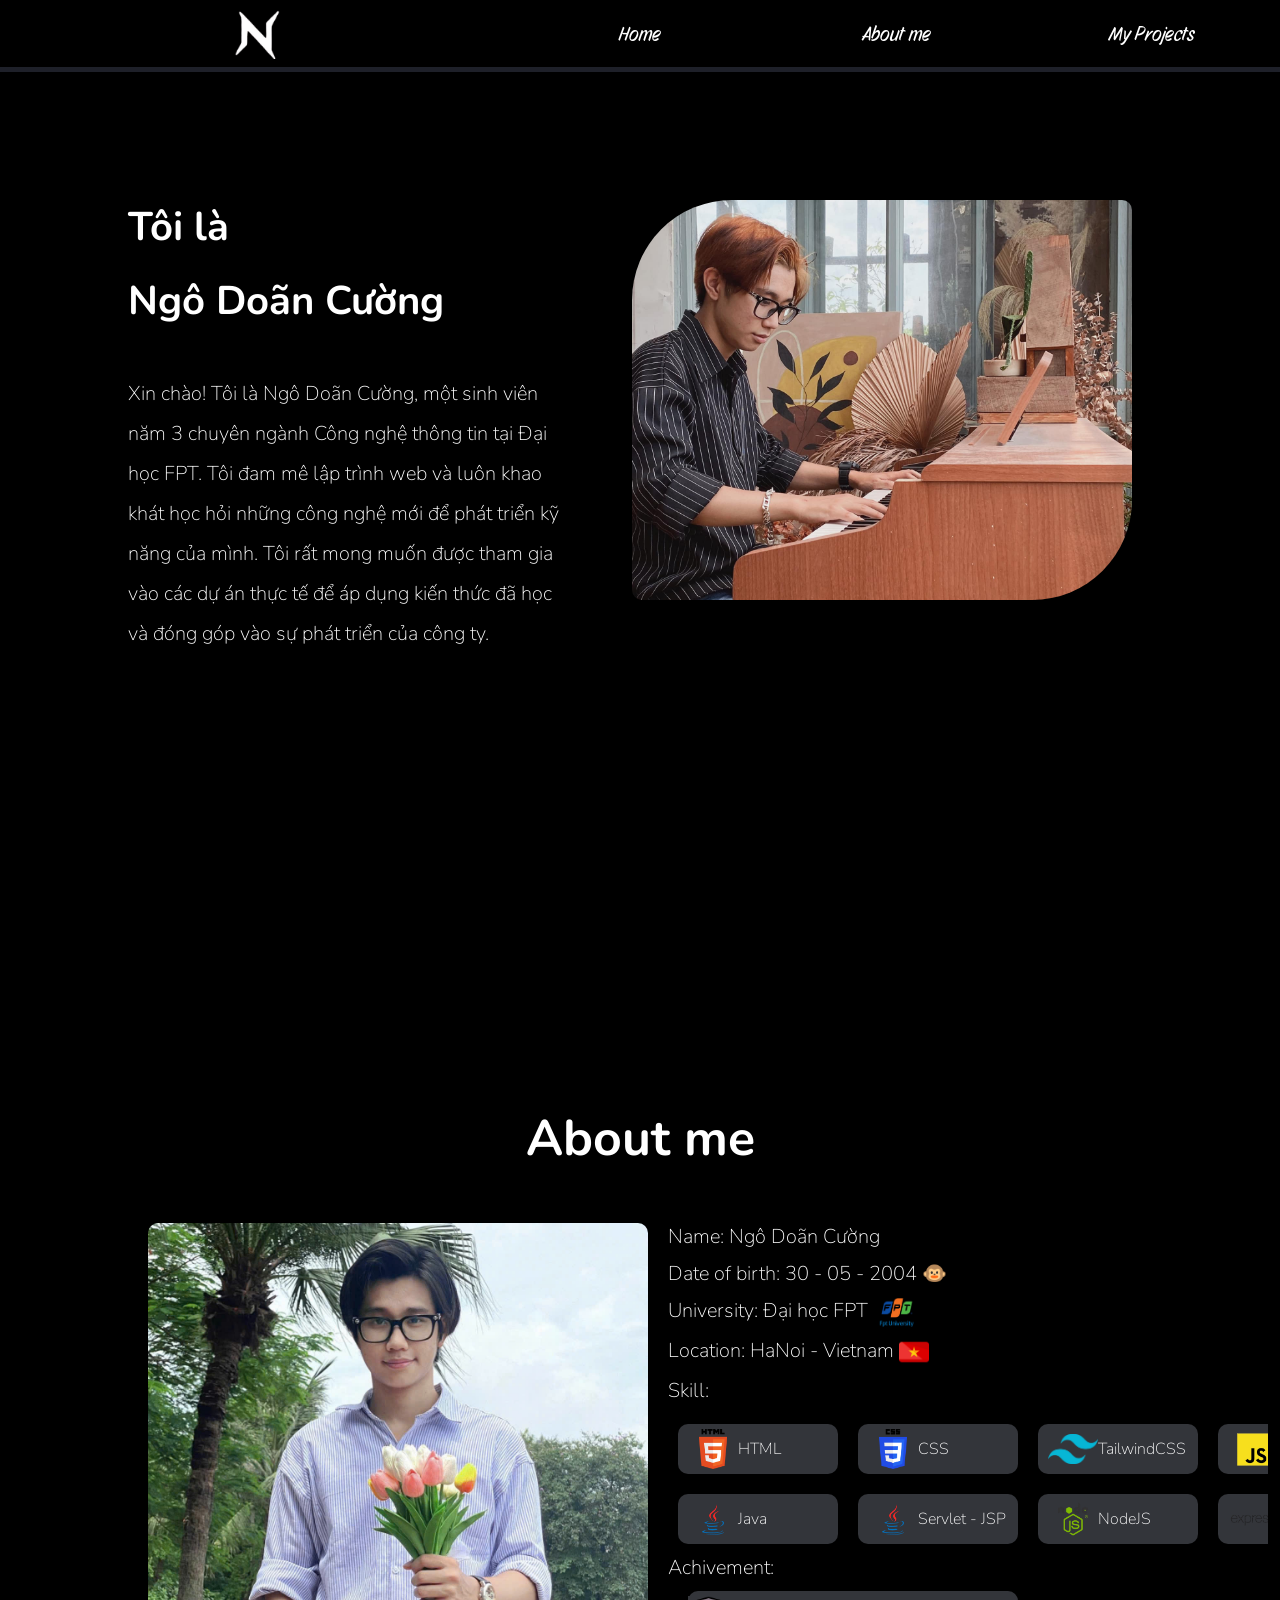
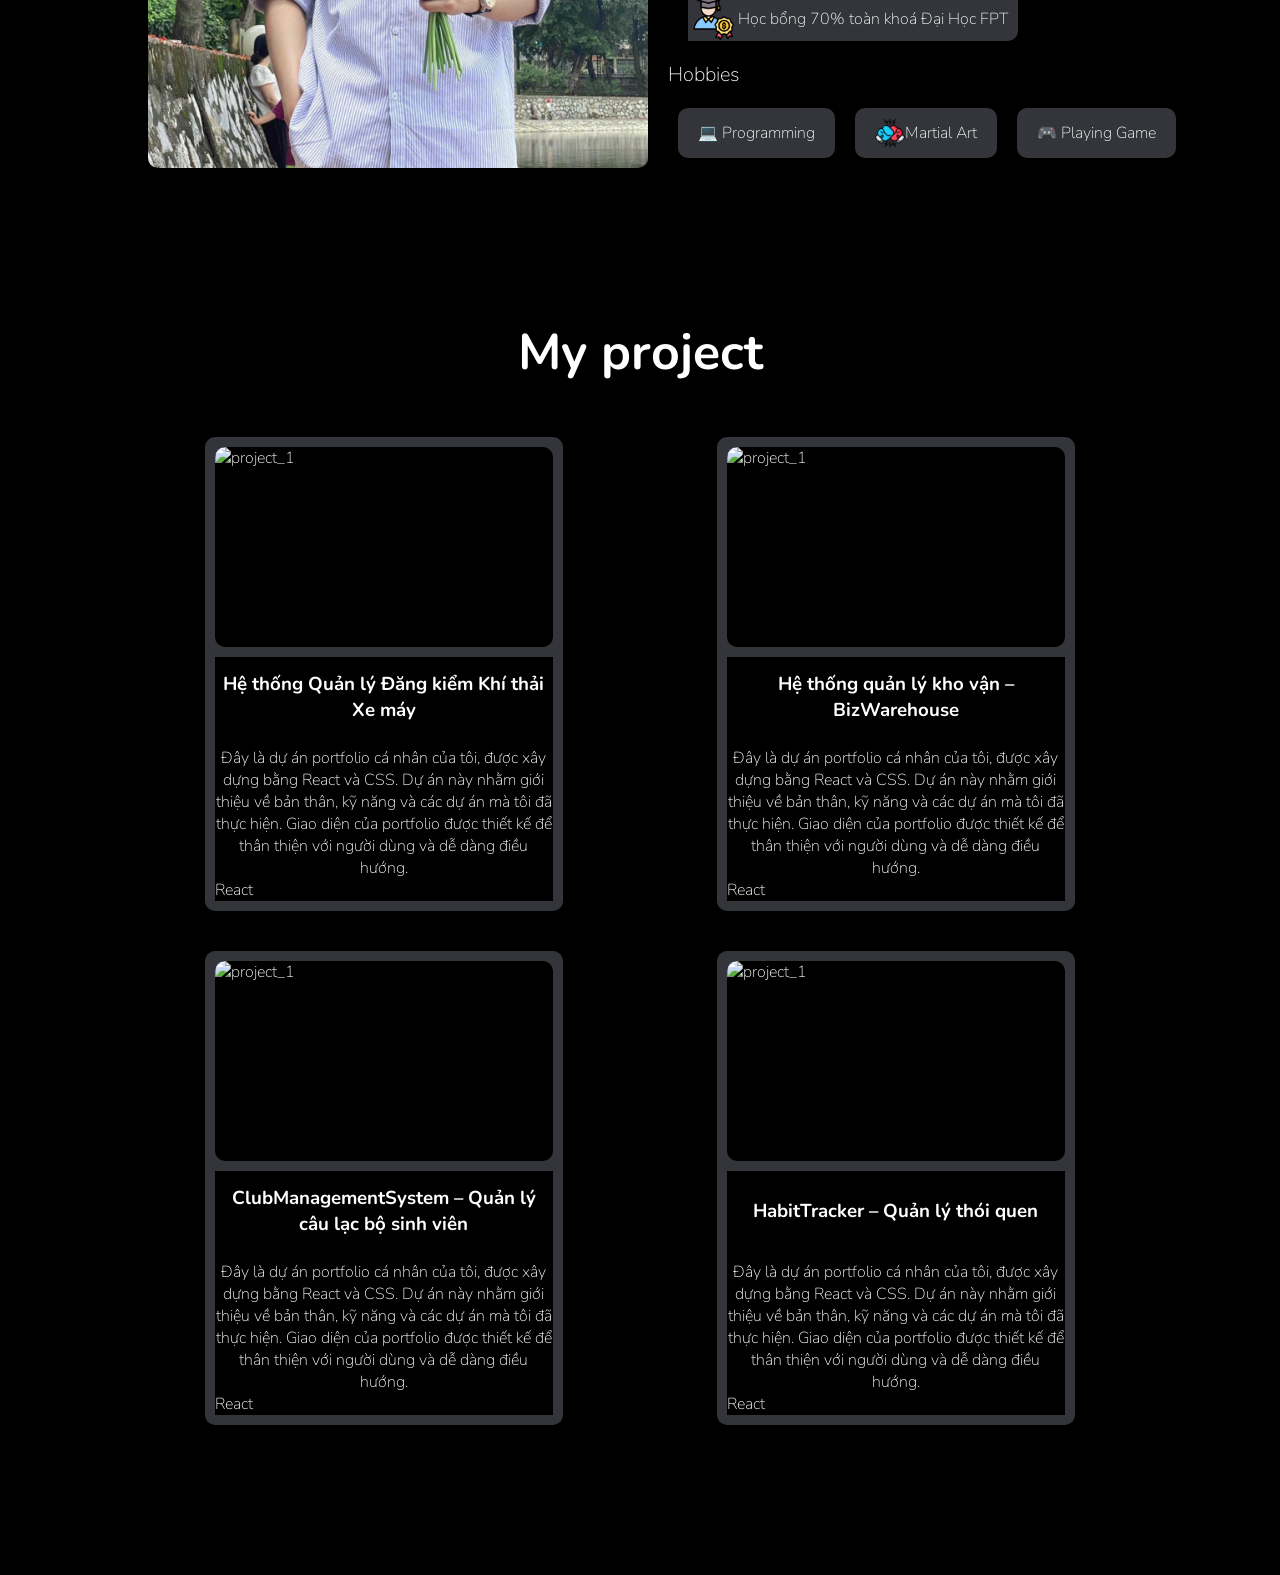
==== index.html @ 352d88c1 "first commit" ====
<!DOCTYPE html>
<html lang="en">
  <head>
    <meta charset="UTF-8" />
    <meta name="viewport" content="width=device-width, initial-scale=1.0" />
    <title>My Portfolio</title>
    <link rel="stylesheet" href="src/css/style.css" />

    <link rel="preconnect" href="https://fonts.googleapis.com" />
    <link rel="preconnect" href="https://fonts.gstatic.com" crossorigin />
    <link
      href="https://fonts.googleapis.com/css2?family=Nunito:ital,wght@0,200..1000;1,200..1000&family=Outfit:wght@100..900&family=Raleway:ital,wght@0,100..900;1,100..900&family=Story+Script&display=swap"
      rel="stylesheet"
    />
    <link
      href="https://fonts.googleapis.com/css2?family=Outfit:wght@100..900&family=Raleway:ital,wght@0,100..900;1,100..900&family=Story+Script&display=swap"
      rel="stylesheet"
    />
  </head>
  <body>
    <div class="header-container">
      <div class="header">
        <div class="logo">
          <img src="src/images/myLogo.png" alt="My Logo Image" class="logo" />
        </div>
        <nav class="navbar">
          <button class="header-navigate" onclick="scrollToSection('home')">
            Home
          </button>
          <button class="header-navigate" onclick="scrollToSection('about-me')">
            About me
          </button>
          <button
            class="header-navigate"
            onclick="scrollToSection('my-projects')"
          >
            My Projects
          </button>
        </nav>
      </div>
    </div>

    <div class="body">
      <section class="home" id="home">
        <div class="hero-section">
          <div class="big-hello">
            <h2 class="h2">Tôi là</h2>
            <h2 id="typing-text" class="typing h2"></h2>

            <p class="introduction">
              Xin chào! Tôi là Ngô Doãn Cường, một sinh viên năm 3 chuyên ngành
              Công nghệ thông tin tại Đại học FPT. Tôi đam mê lập trình web và
              luôn khao khát học hỏi những công nghệ mới để phát triển kỹ năng
              của mình. Tôi rất mong muốn được tham gia vào các dự án thực tế để
              áp dụng kiến thức đã học và đóng góp vào sự phát triển của công
              ty.
            </p>
          </div>
          <div class="hero-section__img">
            <img
              src="src/images/myImg_2.jpg"
              alt="My Image"
              class="school-img"
            />
          </div>
        </div>
      </section>
      <section class="about-me" id="about-me">
        <div class="section__title">About me</div>
        <div class="about-me__content">
          <div class="about-me__content__img">
            <img src="src/images/myImg.jpg" alt="My Image" class="my-img" />
          </div>
          <div class="about-me__content__info">
            <div class="about-me__content__info__element">
              Name:
              <span class="zoom-text">Ngô Doãn Cường</span>
            </div>
            <div class="about-me__content__info__element">
              Date of birth:
              <span class="zoom-text">30 - 05 - 2004 🐵</span>
            </div>
            <div class="about-me__content__info__element">
              University:
              <span class="zoom-text">Đại học FPT <img src="src/images/icons/fpt-university_icon.png" alt="Đại học FPT"></span>
            </div>
            <div class="about-me__content__info__element">
              Location:
              <span class="zoom-text">
                HaNoi - Vietnam
                <img
                  src="src/images/vietnam.png"
                  alt="vietnameseFlag"
                  class="flag"
                />
              </span>
            </div>
            <div class="about-me__content__info__element">Skill:</div>
            <div class="skills_container">
              <div class="skills-wrapper">
                <div class="skills-row">
                  <div class="skill">
                    <img src="./src/images/icons/html_icon.png" alt="html" />
                    HTML
                  </div>
                  <div class="skill">
                    <img src="./src/images/icons/css_icon.png" alt="css" /> CSS
                  </div>
                  <div class="skill">
                    <img src="./src/images/icons/tailwindcss_icon.png" alt="" />
                    TailwindCSS
                  </div>
                  <div class="skill">
                    <img
                      src="./src/images/icons/js_icon.png"
                      alt="js"
                    />JavaScript
                  </div>
                  <div class="skill">
                    <img
                      src="./src/images/icons/reactjs_icon.png"
                      alt="reactjs"
                    />ReactJS
                  </div>
                  <div class="skill">
                    <img
                      src="src/images/icons/ts_icon.png"
                      alt="ts"
                    />TypeScript
                  </div>

                  <div class="skill">
                    <img src="./src/images/icons/html_icon.png" alt="html" />
                    HTML
                  </div>
                  <div class="skill">
                    <img src="./src/images/icons/css_icon.png" alt="css" /> CSS
                  </div>
                  <div class="skill">
                    <img src="./src/images/icons/tailwindcss_icon.png" alt="" />
                    TailwindCSS
                  </div>
                  <div class="skill">
                    <img
                      src="./src/images/icons/js_icon.png"
                      alt="js"
                    />JavaScript
                  </div>
                  <div class="skill">
                    <img
                      src="./src/images/icons/reactjs_icon.png"
                      alt="reactjs"
                    />ReactJS
                  </div>
                  <div class="skill">
                    <img
                      src="src/images/icons/ts_icon.png"
                      alt="ts"
                    />TypeScript
                  </div>

                  <div class="skill">
                    <img src="./src/images/icons/html_icon.png" alt="html" />
                    HTML
                  </div>
                  <div class="skill">
                    <img src="./src/images/icons/css_icon.png" alt="css" /> CSS
                  </div>
                  <div class="skill">
                    <img src="./src/images/icons/tailwindcss_icon.png" alt="" />
                    TailwindCSS
                  </div>
                  <div class="skill">
                    <img
                      src="./src/images/icons/js_icon.png"
                      alt="js"
                    />JavaScript
                  </div>
                  <div class="skill">
                    <img
                      src="./src/images/icons/reactjs_icon.png"
                      alt="reactjs"
                    />ReactJS
                  </div>
                  <div class="skill">
                    <img
                      src="src/images/icons/ts_icon.png"
                      alt="ts"
                    />TypeScript
                  </div>

                  <div class="skill">
                    <img src="./src/images/icons/html_icon.png" alt="html" />
                    HTML
                  </div>
                  <div class="skill">
                    <img src="./src/images/icons/css_icon.png" alt="css" /> CSS
                  </div>
                  <div class="skill">
                    <img src="./src/images/icons/tailwindcss_icon.png" alt="" />
                    TailwindCSS
                  </div>
                  <div class="skill">
                    <img
                      src="./src/images/icons/js_icon.png"
                      alt="js"
                    />JavaScript
                  </div>
                  <div class="skill">
                    <img
                      src="./src/images/icons/reactjs_icon.png"
                      alt="reactjs"
                    />ReactJS
                  </div>
                  <div class="skill">
                    <img
                      src="src/images/icons/ts_icon.png"
                      alt="ts"
                    />TypeScript
                  </div>
                </div>
                <div class="skills-row">
                  <div class="skill">
                    <img
                      src="src/images/icons/servlet_icon.png"
                      alt="java"
                    />Java
                  </div>
                  <div class="skill">
                    <img
                      src="src/images/icons/servlet_icon.png"
                      alt="java"
                    />Servlet - JSP
                  </div>
                  <div class="skill">
                    <img
                      src="src/images/icons/nodejs_icon.png"
                      alt="nodejs"
                    />NodeJS
                  </div>
                  <div class="skill">
                    <img
                      src="src/images/icons/express_icon.png"
                      alt="express"
                    />ExpressJS
                  </div>
                  <div class="skill">
                    <img
                      src="src/images/icons/mongoDB_icon.png"
                      alt="mongoDB"
                    />MongoDB
                  </div>
                  <div class="skill">
                    <img src="src/images/icons/git_icon.png" alt="git" />Git
                  </div>
                  <div class="skill">
                    <img
                      src="src/images/icons/github_logo.png"
                      alt="github"
                    />GitHub
                  </div>

                  <div class="skill">
                    <img
                      src="src/images/icons/servlet_icon.png"
                      alt="java"
                    />Java
                  </div>
                  <div class="skill">
                    <img
                      src="src/images/icons/servlet_icon.png"
                      alt="java"
                    />Servlet - JSP
                  </div>
                  <div class="skill">
                    <img
                      src="src/images/icons/nodejs_icon.png"
                      alt="nodejs"
                    />NodeJS
                  </div>
                  <div class="skill">
                    <img
                      src="src/images/icons/express_icon.png"
                      alt="express"
                    />ExpressJS
                  </div>
                  <div class="skill">
                    <img
                      src="src/images/icons/mongoDB_icon.png"
                      alt="mongoDB"
                    />MongoDB
                  </div>
                  <div class="skill">
                    <img src="src/images/icons/git_icon.png" alt="git" />Git
                  </div>
                  <div class="skill">
                    <img
                      src="src/images/icons/github_logo.png"
                      alt="github"
                    />GitHub
                  </div>

                  <div class="skill">
                    <img
                      src="src/images/icons/servlet_icon.png"
                      alt="java"
                    />Java
                  </div>
                  <div class="skill">
                    <img
                      src="src/images/icons/servlet_icon.png"
                      alt="java"
                    />Servlet - JSP
                  </div>
                  <div class="skill">
                    <img
                      src="src/images/icons/nodejs_icon.png"
                      alt="nodejs"
                    />NodeJS
                  </div>
                  <div class="skill">
                    <img
                      src="src/images/icons/express_icon.png"
                      alt="express"
                    />ExpressJS
                  </div>
                  <div class="skill">
                    <img
                      src="src/images/icons/mongoDB_icon.png"
                      alt="mongoDB"
                    />MongoDB
                  </div>
                  <div class="skill">
                    <img src="src/images/icons/git_icon.png" alt="git" />Git
                  </div>
                  <div class="skill">
                    <img
                      src="src/images/icons/github_logo.png"
                      alt="github"
                    />GitHub
                  </div>

                  <div class="skill">
                    <img
                      src="src/images/icons/servlet_icon.png"
                      alt="java"
                    />Java
                  </div>
                  <div class="skill">
                    <img
                      src="src/images/icons/servlet_icon.png"
                      alt="java"
                    />Servlet - JSP
                  </div>
                  <div class="skill">
                    <img
                      src="src/images/icons/nodejs_icon.png"
                      alt="nodejs"
                    />NodeJS
                  </div>
                  <div class="skill">
                    <img
                      src="src/images/icons/express_icon.png"
                      alt="express"
                    />ExpressJS
                  </div>
                  <div class="skill">
                    <img
                      src="src/images/icons/mongoDB_icon.png"
                      alt="mongoDB"
                    />MongoDB
                  </div>
                  <div class="skill">
                    <img src="src/images/icons/git_icon.png" alt="git" />Git
                  </div>
                  <div class="skill">
                    <img
                      src="src/images/icons/github_logo.png"
                      alt="github"
                    />GitHub
                  </div>
                </div>
              </div>
            </div>
            <div class="about-me__content__info__element">Achivement:</div>
            <div class="about-me__achivement__element">
              <img src="src/images/icons/schoolarship.png" alt="schoolarship" class="schoolarship">
              <span>Học bổng 70% toàn khoá Đại Học FPT</span>
            </div>
            <div class="about-me__content__info__element">Hobbies</div>
            <div class="about-me__hobbies">
              <div class="about-me__hobby">
                <span>💻 Programming</span>
              </div>
              <div class="about-me__hobby">
                <img src="src/images/icons/boxing-glove_icon.png" alt="martial-art" class="martial-art">
                <span>Martial Art</span>
              </div>
              <div class="about-me__hobby">
                <span>🎮 Playing Game</span>
              </div>

              
          </div>
        </div>
      </section>
      <section class="my-projects" id="my-projects">
        <div class="section__title">My project</div>
        <div class="myProjects__container">
          <div class="projectCard">
            <img
              src="src/images/projects/project_1.png"
              alt="project_1"
              class="projectCard__img"
            />
            <div class="projectCard__info">
              <h3 class="projectCard__info__title">Hệ thống Quản lý Đăng kiểm Khí thải Xe máy</h3>
              <p class="projectCard__info__description">
                Đây là dự án portfolio cá nhân của tôi, được xây dựng bằng React
                và CSS. Dự án này nhằm giới thiệu về bản thân, kỹ năng và các
                dự án mà tôi đã thực hiện. Giao diện của portfolio được thiết kế
                để thân thiện với người dùng và dễ dàng điều hướng.
              </p>
              <div class="projectCard__info__technologies">
                <span class="technology">React</span>
              </div>
            </div>
          </div>
          <div class="projectCard">
            <img
              src="src/images/projects/project_1.png"
              alt="project_1"
              class="projectCard__img"
            />
            <div class="projectCard__info">
              <h3 class="projectCard__info__title">Hệ thống quản lý kho vận – BizWarehouse</h3>
              <p class="projectCard__info__description">
                Đây là dự án portfolio cá nhân của tôi, được xây dựng bằng React
                và CSS. Dự án này nhằm giới thiệu về bản thân, kỹ năng và các
                dự án mà tôi đã thực hiện. Giao diện của portfolio được thiết kế
                để thân thiện với người dùng và dễ dàng điều hướng.
              </p>
              <div class="projectCard__info__technologies">
                <span class="technology">React</span>
          </div>
          </div>
        </div>
          <div class="projectCard">
            <img
              src="src/images/projects/project_1.png"
              alt="project_1"
              class="projectCard__img"
            />
            <div class="projectCard__info">
              <h3 class="projectCard__info__title">ClubManagementSystem – Quản lý câu lạc bộ sinh viên</h3>
              <p class="projectCard__info__description">
                Đây là dự án portfolio cá nhân của tôi, được xây dựng bằng React
                và CSS. Dự án này nhằm giới thiệu về bản thân, kỹ năng và các
                dự án mà tôi đã thực hiện. Giao diện của portfolio được thiết kế
                để thân thiện với người dùng và dễ dàng điều hướng.
              </p>
              <div class="projectCard__info__technologies">
                <span class="technology">React</span>
          </div>
          </div>
        </div>
          <div class="projectCard">
            <img
              src="src/images/projects/project_1.png"
              alt="project_1"
              class="projectCard__img"
            />
            <div class="projectCard__info">
              <h3 class="projectCard__info__title">HabitTracker – Quản lý thói quen</h3>
              <p class="projectCard__info__description">
                Đây là dự án portfolio cá nhân của tôi, được xây dựng bằng React
                và CSS. Dự án này nhằm giới thiệu về bản thân, kỹ năng và các
                dự án mà tôi đã thực hiện. Giao diện của portfolio được thiết kế
                để thân thiện với người dùng và dễ dàng điều hướng.
              </p>
              <div class="projectCard__info__technologies">
                <span class="technology">React</span>
          </div>
          </div>
        </div>
        </div>
      </section>
    </div>

    <div class="footer"></div>
  </body>
  <script>
    function scrollToSection(id) {
      const section = document.getElementById(id);
      section.scrollIntoView({ behavior: "smooth" });
    }
  </script>
  <script>
    const texts = [
      "Ngô Doãn Cường",
      "Thực tập sinh tại H2Q Solution",
      "Front End Developer",
    ];

    const typingElement = document.getElementById("typing-text");
    let textIndex = 0;
    let charIndex = 0;
    let isDeleting = false;

    function typeEffect() {
      let currentText = texts[textIndex];

      if (isDeleting) {
        typingElement.textContent = currentText.substring(0, charIndex--);
      } else {
        typingElement.textContent = currentText.substring(0, charIndex++);
      }

      if (isDeleting && charIndex < 0) {
        isDeleting = false;
        textIndex = (textIndex + 1) % texts.length;
      }

      if (!isDeleting && charIndex === currentText.length + 1) {
        isDeleting = true;
        setTimeout(typeEffect, 1000); // dừng 1s trước khi xoá
        return;
      }

      let speed = isDeleting ? 80 : 120;
      setTimeout(typeEffect, speed);
    }

    // Bắt đầu chạy
    typeEffect();
  </script>
</html>
---- src/css/style.css ----
* {
  margin: 0;
  padding: 0;
  box-sizing: border-box;
  background-color: #000000;
  color: white;
}
.body {
  font-family: "Nunito", sans-serif;
  font-optical-sizing: auto;
  font-weight: 200;
  font-style: normal;
}
.header {
  display: flex;
  align-items: center;
  width: 100%;
  height: 72px;
  position: fixed;
  top: 0;
  z-index: 1000;
  background-color: #000000;
  border-bottom: 5px solid rgb(30, 32, 41);
}
.logo {
  flex: 0 0 40%;
  display: flex;
  justify-content: center;
}
.navbar {
  flex: 0 0 60%;
  display: flex;
  justify-content: space-between;
}
.logo img {
  width: 50px;
  height: 50px;
  object-fit: contain;
}
.navbar button {
  flex: 1;
  background-color: #000000;
  color: white;
  border: none;
  cursor: pointer;
  height: 50px;
  width: 100%;
  color: white;
  font-size: 20px;
  font-family: "Story Script", sans-serif;
}
.body {
  width: 80%;
  margin: 0 auto;
}
.home {
  margin-top: 200px;
  font-size: 20px;
  margin-bottom: 450px;
  scroll-margin-top: 200px;
}
section {
  scroll-margin-top: 100px;
  margin-bottom: 150px;
}

.hero-section {
  display: flex;
  gap: 50px;
}

.section__title {
  font-size: 50px;
  font-weight: bold;
  color: white;
  display: flex;
  justify-content: center;
  margin-bottom: 50px;
}

.about-me .my-img {
  width: 500px;
  height: auto;
  margin: 0 20px;
  border-radius: 10px;
  transition: transform 0.5s ease-in-out;
}

.my-img:hover {
  transform: scale(1.1);
  cursor: pointer;
}
.h2 {
  font-size: 40px;
  margin-bottom: 20px;
}
.typing {
  min-height: 1em;
  height: 1em;
}

.hero-section .school-img {
  width: 500px;
  height: 400px;
  object-fit: cover;
  margin: 0 20px;
  border-radius: 100px 10px 100px 10px;
  transition: transform 0.5s ease-in-out;
}
.school-img:hover {
  transform: scale(1.05);
  cursor: pointer;
}
.big-hello {
  font-style: sans-serif;
}
.introduction {
  margin: 60px 0px 0px 0px;
  line-height: 2;
}
.about-me__content {
  margin-top: 50px;
  display: flex;
}
.about-me__content__img {
  flex: 4;
  display: flex;
  justify-content: center;
  z-index: 1;
}
.about-me__content__info {
  flex: 6;
}
.about-me__content__info__element {
  margin-bottom: 10px;
  font-size: 20px;
}

.zoom-text {
  display: inline-block;
  transition: all 0.3s ease-in-out;

  & img {
    transition: background-color 0.3s ease-in-out;
    height: 30px;
    width: auto;
    vertical-align: middle;
  }
}

.zoom-text:hover {
  transform: scale(1.3);
  color: #ffcc00;
  background-color: gray;
  padding: 2px 5px;
  border-radius: 10px;
  cursor: pointer;

  & img {
    background-color: gray;
  }
}
.skills-wrapper {
  display: flex;
  flex-direction: column;
  overflow: hidden;
  width: 600px;
}
.skills-row {
  display: flex;
  flex-direction: row;
  flex-wrap: nowrap;
  width: 100%;
  width: max-content;
}
.skill {
  display: flex;
  justify-content: start;
  margin: 10px;
  align-items: center;
  background-color: #33353aff;
  width: 160px;
  height: 50px;
  padding: 20px 10px;
  cursor: pointer;
  transition: transform 0.3s ease-in-out;

  border-radius: 10px;
  & img {
    height: 40px;
    width: 50px;
    object-fit: contain;
    background-color: #33353aff;
  }
}
.skill:hover {
  transform: scale(1.2);
}
/* Keyframe loop */
@keyframes scroll-left {
  from {
    transform: translateX(0);
  }
  to {
    transform: translateX(-50%);
  }
}

@keyframes scroll-right {
  from {
    transform: translateX(-50%);
  }
  to {
    transform: translateX(0);
  }
}
.skills-row:nth-child(odd) {
  animation: scroll-left 19s linear infinite;
}
.skills-row:nth-child(even) {
  animation: scroll-right 20s linear infinite;
}

.about-me__achivement__element {
  margin-left: 20px;
  margin-bottom: 20px;
  background-color: #33353aff;
  width: 330px;
  padding-top: 5px;
  border-radius: 10px;
  cursor: pointer;
  transition: transform 0.3s ease-in-out;
  align-items: center;
  display: flex;

  & img {
    height: 45px;
    width: 50px;
    object-fit: contain;
    background-color: #33353aff;
  }

  & span {
    background-color: #33353aff;
  }
}
.about-me__achivement__element:hover {
  transform: scale(1.1);
}
.about-me__hobbies {
  display: flex;
  justify-content: start;
  flex-direction: row;
  flex-wrap: wrap;
}
.about-me__hobby {
  margin: 10px;
  background-color: #33353aff;
  width: fit-content;
  height: 50px;
  padding: 20px;
  border-radius: 10px;
  cursor: pointer;
  transition: transform 0.3s ease-in-out;
  display: flex;
  align-items: center;
  justify-content: start;

  & img {
    height: 30px;
    object-fit: contain;
    background-color: #33353aff;
  }

  & span {
    background-color: #33353aff;
  }
}
.about-me__hobby:hover {
  transform: scale(1.1);
}

.projectCard {
  background-color: #33353aff;
  border-radius: 10px;
  padding: 10px;
  width: 70%;
  height: auto;
  transition: transform 0.3s ease-in-out;
  cursor: pointer;
  display: flex;
  flex-direction: column;
  justify-self: center;

  & img {
    width: 100%;
    height: 200px;
    object-fit: cover;
    border-radius: 10px;
    margin-bottom: 10px;
  }

  & h3{
    display: flex;
    text-align: center;
    justify-content: center;
    align-items: center;
  }

  & p {
    text-align: center;
  }
  & .projectCard__info__title {
    margin-bottom: 10px;
    
    height: 80px;
  }
}
.projectCard:hover {
  transform: scale(1.05);
}

.myProjects__container {
  display: grid;
  grid-template-columns: repeat(2, minmax(300px, 1fr));
  row-gap: 40px;
}
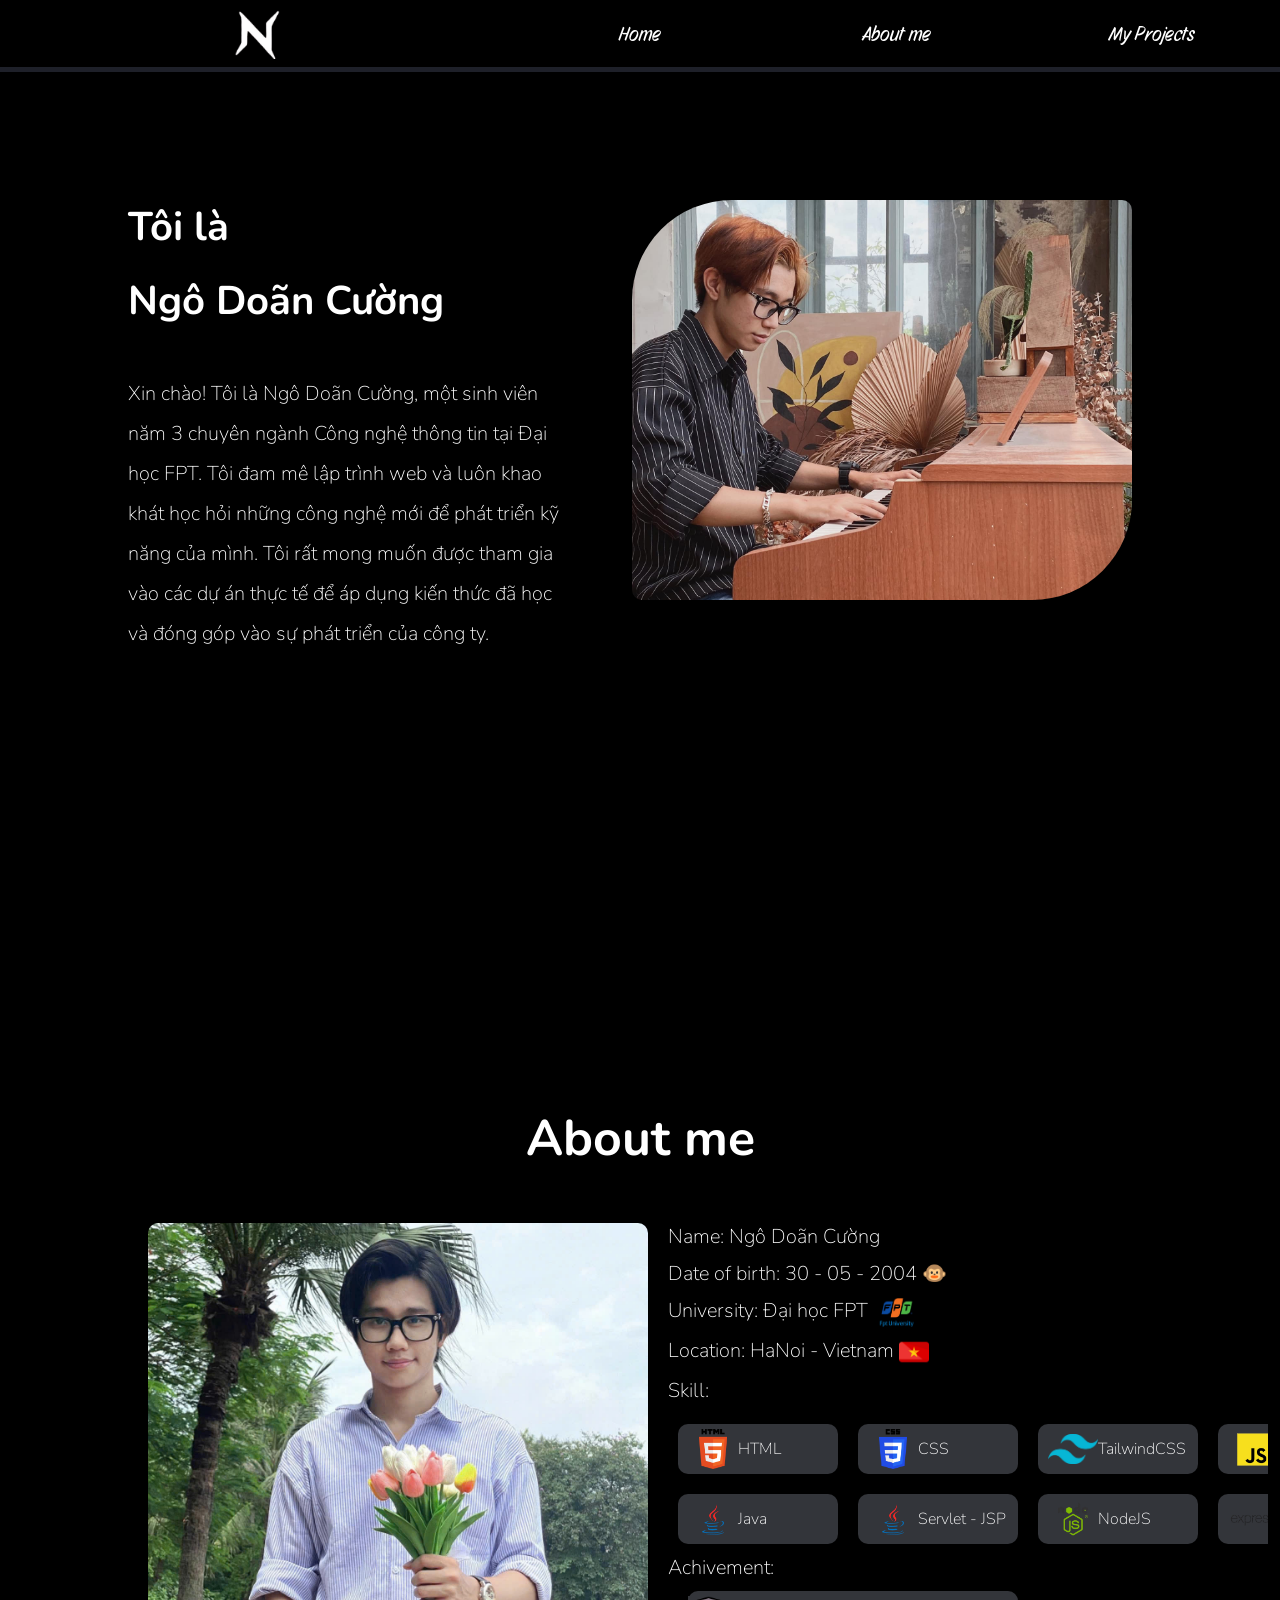
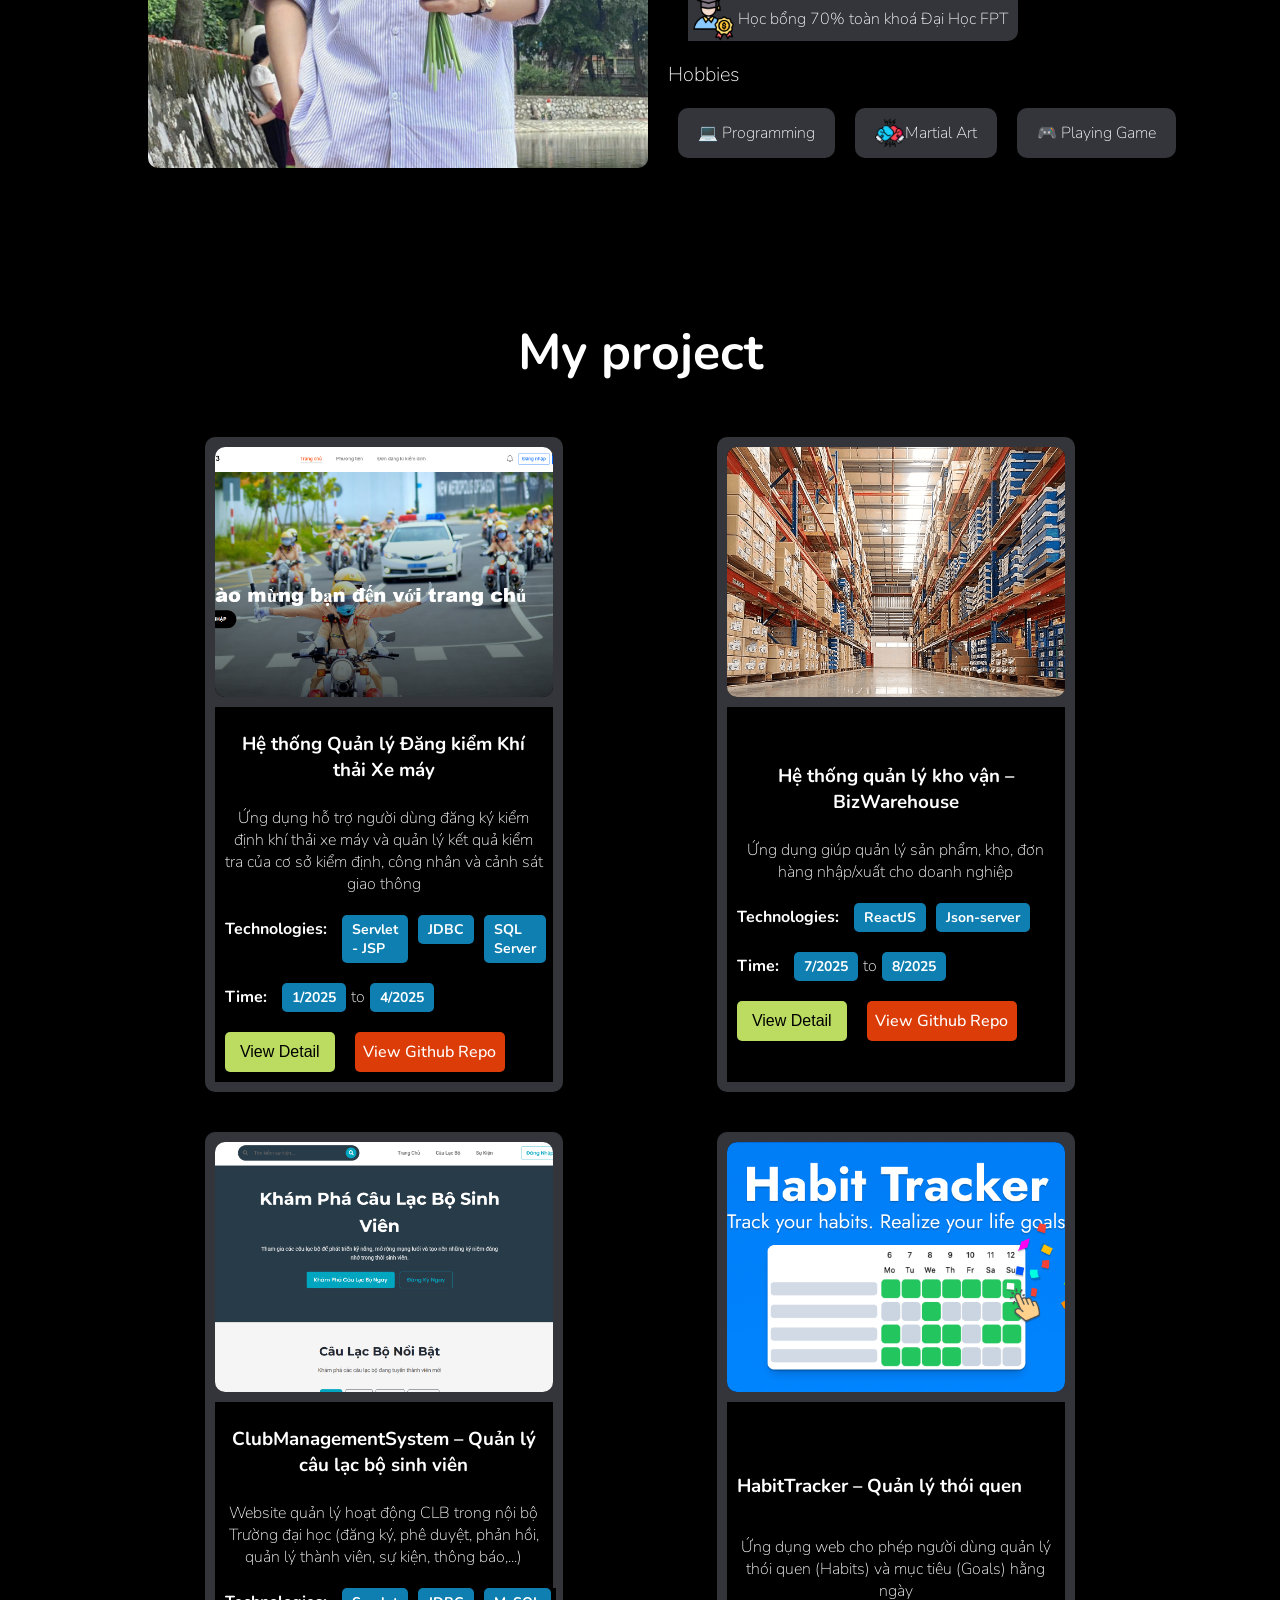
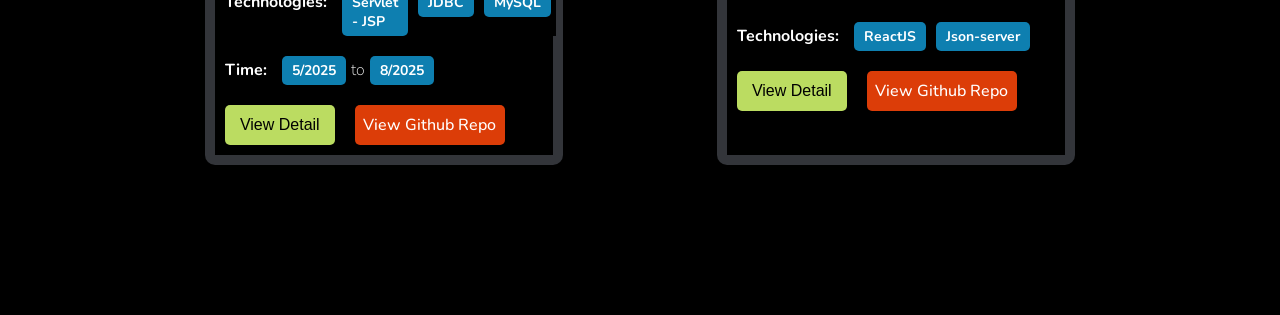
==== commit cfc6d30f: "Feature: Add View Github Repo" ====
--- a/index.html
+++ b/index.html
@@ -1,537 +1,445 @@
 <!DOCTYPE html>
 <html lang="en">
-  <head>
-    <meta charset="UTF-8" />
-    <meta name="viewport" content="width=device-width, initial-scale=1.0" />
-    <title>My Portfolio</title>
-    <link rel="stylesheet" href="src/css/style.css" />
-
-    <link rel="preconnect" href="https://fonts.googleapis.com" />
-    <link rel="preconnect" href="https://fonts.gstatic.com" crossorigin />
-    <link
-      href="https://fonts.googleapis.com/css2?family=Nunito:ital,wght@0,200..1000;1,200..1000&family=Outfit:wght@100..900&family=Raleway:ital,wght@0,100..900;1,100..900&family=Story+Script&display=swap"
-      rel="stylesheet"
-    />
-    <link
-      href="https://fonts.googleapis.com/css2?family=Outfit:wght@100..900&family=Raleway:ital,wght@0,100..900;1,100..900&family=Story+Script&display=swap"
-      rel="stylesheet"
-    />
-  </head>
-  <body>
-    <div class="header-container">
-      <div class="header">
-        <div class="logo">
-          <img src="src/images/myLogo.png" alt="My Logo Image" class="logo" />
-        </div>
-        <nav class="navbar">
-          <button class="header-navigate" onclick="scrollToSection('home')">
-            Home
-          </button>
-          <button class="header-navigate" onclick="scrollToSection('about-me')">
-            About me
-          </button>
-          <button
-            class="header-navigate"
-            onclick="scrollToSection('my-projects')"
-          >
-            My Projects
-          </button>
-        </nav>
+
+<head>
+  <meta charset="UTF-8" />
+  <meta name="viewport" content="width=device-width, initial-scale=1.0" />
+  <title>My Portfolio</title>
+  <link rel="stylesheet" href="src/css/style.css" />
+
+  <link rel="preconnect" href="https://fonts.googleapis.com" />
+  <link rel="preconnect" href="https://fonts.gstatic.com" crossorigin />
+  <link
+    href="https://fonts.googleapis.com/css2?family=Nunito:ital,wght@0,200..1000;1,200..1000&family=Outfit:wght@100..900&family=Raleway:ital,wght@0,100..900;1,100..900&family=Story+Script&display=swap"
+    rel="stylesheet" />
+  <link
+    href="https://fonts.googleapis.com/css2?family=Outfit:wght@100..900&family=Raleway:ital,wght@0,100..900;1,100..900&family=Story+Script&display=swap"
+    rel="stylesheet" />
+</head>
+
+<body>
+  <div class="header-container">
+    <div class="header">
+      <div class="logo">
+        <img src="src/images/myLogo.png" alt="My Logo Image" class="logo" />
       </div>
+      <nav class="navbar">
+        <button class="header-navigate" onclick="scrollToSection('home')">
+          Home
+        </button>
+        <button class="header-navigate" onclick="scrollToSection('about-me')">
+          About me
+        </button>
+        <button class="header-navigate" onclick="scrollToSection('my-projects')">
+          My Projects
+        </button>
+      </nav>
     </div>
-
-    <div class="body">
-      <section class="home" id="home">
-        <div class="hero-section">
-          <div class="big-hello">
-            <h2 class="h2">Tôi là</h2>
-            <h2 id="typing-text" class="typing h2"></h2>
-
-            <p class="introduction">
-              Xin chào! Tôi là Ngô Doãn Cường, một sinh viên năm 3 chuyên ngành
-              Công nghệ thông tin tại Đại học FPT. Tôi đam mê lập trình web và
-              luôn khao khát học hỏi những công nghệ mới để phát triển kỹ năng
-              của mình. Tôi rất mong muốn được tham gia vào các dự án thực tế để
-              áp dụng kiến thức đã học và đóng góp vào sự phát triển của công
-              ty.
+  </div>
+
+  <div class="body">
+    <section class="home" id="home">
+      <div class="hero-section">
+        <div class="big-hello">
+          <h2 class="h2">Tôi là</h2>
+          <h2 id="typing-text" class="typing h2"></h2>
+
+          <p class="introduction">
+            Xin chào! Tôi là Ngô Doãn Cường, một sinh viên năm 3 chuyên ngành
+            Công nghệ thông tin tại Đại học FPT. Tôi đam mê lập trình web và
+            luôn khao khát học hỏi những công nghệ mới để phát triển kỹ năng
+            của mình. Tôi rất mong muốn được tham gia vào các dự án thực tế để
+            áp dụng kiến thức đã học và đóng góp vào sự phát triển của công
+            ty.
+          </p>
+        </div>
+        <div class="hero-section__img">
+          <img src="src/images/myImg_2.jpg" alt="My Image" class="school-img" />
+        </div>
+      </div>
+    </section>
+    <section class="about-me" id="about-me">
+      <div class="section__title">About me</div>
+      <div class="about-me__content">
+        <div class="about-me__content__img">
+          <img src="src/images/myImg.jpg" alt="My Image" class="my-img" />
+        </div>
+        <div class="about-me__content__info">
+          <div class="about-me__content__info__element">
+            Name:
+            <span class="zoom-text">Ngô Doãn Cường</span>
+          </div>
+          <div class="about-me__content__info__element">
+            Date of birth:
+            <span class="zoom-text">30 - 05 - 2004 🐵</span>
+          </div>
+          <div class="about-me__content__info__element">
+            University:
+            <span class="zoom-text">Đại học FPT <img src="src/images/icons/fpt-university_icon.png"
+                alt="Đại học FPT"></span>
+          </div>
+          <div class="about-me__content__info__element">
+            Location:
+            <span class="zoom-text">
+              HaNoi - Vietnam
+              <img src="src/images/vietnam.png" alt="vietnameseFlag" class="flag" />
+            </span>
+          </div>
+          <div class="about-me__content__info__element">Skill:</div>
+          <div class="skills_container">
+            <div class="skills-wrapper">
+              <div class="skills-row">
+                <div class="skill">
+                  <img src="./src/images/icons/html_icon.png" alt="html" />
+                  HTML
+                </div>
+                <div class="skill">
+                  <img src="./src/images/icons/css_icon.png" alt="css" /> CSS
+                </div>
+                <div class="skill">
+                  <img src="./src/images/icons/tailwindcss_icon.png" alt="" />
+                  TailwindCSS
+                </div>
+                <div class="skill">
+                  <img src="./src/images/icons/js_icon.png" alt="js" />JavaScript
+                </div>
+                <div class="skill">
+                  <img src="./src/images/icons/reactjs_icon.png" alt="reactjs" />ReactJS
+                </div>
+                <div class="skill">
+                  <img src="src/images/icons/ts_icon.png" alt="ts" />TypeScript
+                </div>
+
+                <div class="skill">
+                  <img src="./src/images/icons/html_icon.png" alt="html" />
+                  HTML
+                </div>
+                <div class="skill">
+                  <img src="./src/images/icons/css_icon.png" alt="css" /> CSS
+                </div>
+                <div class="skill">
+                  <img src="./src/images/icons/tailwindcss_icon.png" alt="" />
+                  TailwindCSS
+                </div>
+                <div class="skill">
+                  <img src="./src/images/icons/js_icon.png" alt="js" />JavaScript
+                </div>
+                <div class="skill">
+                  <img src="./src/images/icons/reactjs_icon.png" alt="reactjs" />ReactJS
+                </div>
+                <div class="skill">
+                  <img src="src/images/icons/ts_icon.png" alt="ts" />TypeScript
+                </div>
+
+                <div class="skill">
+                  <img src="./src/images/icons/html_icon.png" alt="html" />
+                  HTML
+                </div>
+                <div class="skill">
+                  <img src="./src/images/icons/css_icon.png" alt="css" /> CSS
+                </div>
+                <div class="skill">
+                  <img src="./src/images/icons/tailwindcss_icon.png" alt="" />
+                  TailwindCSS
+                </div>
+                <div class="skill">
+                  <img src="./src/images/icons/js_icon.png" alt="js" />JavaScript
+                </div>
+                <div class="skill">
+                  <img src="./src/images/icons/reactjs_icon.png" alt="reactjs" />ReactJS
+                </div>
+                <div class="skill">
+                  <img src="src/images/icons/ts_icon.png" alt="ts" />TypeScript
+                </div>
+
+                <div class="skill">
+                  <img src="./src/images/icons/html_icon.png" alt="html" />
+                  HTML
+                </div>
+                <div class="skill">
+                  <img src="./src/images/icons/css_icon.png" alt="css" /> CSS
+                </div>
+                <div class="skill">
+                  <img src="./src/images/icons/tailwindcss_icon.png" alt="" />
+                  TailwindCSS
+                </div>
+                <div class="skill">
+                  <img src="./src/images/icons/js_icon.png" alt="js" />JavaScript
+                </div>
+                <div class="skill">
+                  <img src="./src/images/icons/reactjs_icon.png" alt="reactjs" />ReactJS
+                </div>
+                <div class="skill">
+                  <img src="src/images/icons/ts_icon.png" alt="ts" />TypeScript
+                </div>
+              </div>
+              <div class="skills-row">
+                <div class="skill">
+                  <img src="src/images/icons/servlet_icon.png" alt="java" />Java
+                </div>
+                <div class="skill">
+                  <img src="src/images/icons/servlet_icon.png" alt="java" />Servlet - JSP
+                </div>
+                <div class="skill">
+                  <img src="src/images/icons/nodejs_icon.png" alt="nodejs" />NodeJS
+                </div>
+                <div class="skill">
+                  <img src="src/images/icons/express_icon.png" alt="express" />ExpressJS
+                </div>
+                <div class="skill">
+                  <img src="src/images/icons/mongoDB_icon.png" alt="mongoDB" />MongoDB
+                </div>
+                <div class="skill">
+                  <img src="src/images/icons/git_icon.png" alt="git" />Git
+                </div>
+                <div class="skill">
+                  <img src="src/images/icons/github_logo.png" alt="github" />GitHub
+                </div>
+
+                <div class="skill">
+                  <img src="src/images/icons/servlet_icon.png" alt="java" />Java
+                </div>
+                <div class="skill">
+                  <img src="src/images/icons/servlet_icon.png" alt="java" />Servlet - JSP
+                </div>
+                <div class="skill">
+                  <img src="src/images/icons/nodejs_icon.png" alt="nodejs" />NodeJS
+                </div>
+                <div class="skill">
+                  <img src="src/images/icons/express_icon.png" alt="express" />ExpressJS
+                </div>
+                <div class="skill">
+                  <img src="src/images/icons/mongoDB_icon.png" alt="mongoDB" />MongoDB
+                </div>
+                <div class="skill">
+                  <img src="src/images/icons/git_icon.png" alt="git" />Git
+                </div>
+                <div class="skill">
+                  <img src="src/images/icons/github_logo.png" alt="github" />GitHub
+                </div>
+
+                <div class="skill">
+                  <img src="src/images/icons/servlet_icon.png" alt="java" />Java
+                </div>
+                <div class="skill">
+                  <img src="src/images/icons/servlet_icon.png" alt="java" />Servlet - JSP
+                </div>
+                <div class="skill">
+                  <img src="src/images/icons/nodejs_icon.png" alt="nodejs" />NodeJS
+                </div>
+                <div class="skill">
+                  <img src="src/images/icons/express_icon.png" alt="express" />ExpressJS
+                </div>
+                <div class="skill">
+                  <img src="src/images/icons/mongoDB_icon.png" alt="mongoDB" />MongoDB
+                </div>
+                <div class="skill">
+                  <img src="src/images/icons/git_icon.png" alt="git" />Git
+                </div>
+                <div class="skill">
+                  <img src="src/images/icons/github_logo.png" alt="github" />GitHub
+                </div>
+
+                <div class="skill">
+                  <img src="src/images/icons/servlet_icon.png" alt="java" />Java
+                </div>
+                <div class="skill">
+                  <img src="src/images/icons/servlet_icon.png" alt="java" />Servlet - JSP
+                </div>
+                <div class="skill">
+                  <img src="src/images/icons/nodejs_icon.png" alt="nodejs" />NodeJS
+                </div>
+                <div class="skill">
+                  <img src="src/images/icons/express_icon.png" alt="express" />ExpressJS
+                </div>
+                <div class="skill">
+                  <img src="src/images/icons/mongoDB_icon.png" alt="mongoDB" />MongoDB
+                </div>
+                <div class="skill">
+                  <img src="src/images/icons/git_icon.png" alt="git" />Git
+                </div>
+                <div class="skill">
+                  <img src="src/images/icons/github_logo.png" alt="github" />GitHub
+                </div>
+              </div>
+            </div>
+          </div>
+          <div class="about-me__content__info__element">Achivement:</div>
+          <div class="about-me__achivement__element">
+            <img src="src/images/icons/schoolarship.png" alt="schoolarship" class="schoolarship">
+            <span>Học bổng 70% toàn khoá Đại Học FPT</span>
+          </div>
+          <div class="about-me__content__info__element">Hobbies</div>
+          <div class="about-me__hobbies">
+            <div class="about-me__hobby">
+              <span>💻 Programming</span>
+            </div>
+            <div class="about-me__hobby">
+              <img src="src/images/icons/boxing-glove_icon.png" alt="martial-art" class="martial-art">
+              <span>Martial Art</span>
+            </div>
+            <div class="about-me__hobby">
+              <span>🎮 Playing Game</span>
+            </div>
+
+
+          </div>
+        </div>
+    </section>
+    <section class="my-projects" id="my-projects">
+      <div class="section__title">My project</div>
+      <div class="myProjects__container">
+
+        <!-- Project 1 -->
+        <div class="projectCard">
+          <img src="src/images/project_1.png" alt="project_1" class="projectCard__img" id="project_1" />
+          <div class="projectCard__info">
+            <h3 class="projectCard__info__title">Hệ thống Quản lý Đăng kiểm Khí thải Xe máy</h3>
+            <p class="projectCard__info__description">
+              Ứng dụng hỗ trợ người dùng đăng ký kiểm định khí thải xe máy và quản lý kết quả kiểm tra của cơ sở kiểm
+              định, công nhân và cảnh sát giao thông
             </p>
-          </div>
-          <div class="hero-section__img">
-            <img
-              src="src/images/myImg_2.jpg"
-              alt="My Image"
-              class="school-img"
-            />
-          </div>
-        </div>
-      </section>
-      <section class="about-me" id="about-me">
-        <div class="section__title">About me</div>
-        <div class="about-me__content">
-          <div class="about-me__content__img">
-            <img src="src/images/myImg.jpg" alt="My Image" class="my-img" />
-          </div>
-          <div class="about-me__content__info">
-            <div class="about-me__content__info__element">
-              Name:
-              <span class="zoom-text">Ngô Doãn Cường</span>
-            </div>
-            <div class="about-me__content__info__element">
-              Date of birth:
-              <span class="zoom-text">30 - 05 - 2004 🐵</span>
-            </div>
-            <div class="about-me__content__info__element">
-              University:
-              <span class="zoom-text">Đại học FPT <img src="src/images/icons/fpt-university_icon.png" alt="Đại học FPT"></span>
-            </div>
-            <div class="about-me__content__info__element">
-              Location:
-              <span class="zoom-text">
-                HaNoi - Vietnam
-                <img
-                  src="src/images/vietnam.png"
-                  alt="vietnameseFlag"
-                  class="flag"
-                />
-              </span>
-            </div>
-            <div class="about-me__content__info__element">Skill:</div>
-            <div class="skills_container">
-              <div class="skills-wrapper">
-                <div class="skills-row">
-                  <div class="skill">
-                    <img src="./src/images/icons/html_icon.png" alt="html" />
-                    HTML
-                  </div>
-                  <div class="skill">
-                    <img src="./src/images/icons/css_icon.png" alt="css" /> CSS
-                  </div>
-                  <div class="skill">
-                    <img src="./src/images/icons/tailwindcss_icon.png" alt="" />
-                    TailwindCSS
-                  </div>
-                  <div class="skill">
-                    <img
-                      src="./src/images/icons/js_icon.png"
-                      alt="js"
-                    />JavaScript
-                  </div>
-                  <div class="skill">
-                    <img
-                      src="./src/images/icons/reactjs_icon.png"
-                      alt="reactjs"
-                    />ReactJS
-                  </div>
-                  <div class="skill">
-                    <img
-                      src="src/images/icons/ts_icon.png"
-                      alt="ts"
-                    />TypeScript
-                  </div>
-
-                  <div class="skill">
-                    <img src="./src/images/icons/html_icon.png" alt="html" />
-                    HTML
-                  </div>
-                  <div class="skill">
-                    <img src="./src/images/icons/css_icon.png" alt="css" /> CSS
-                  </div>
-                  <div class="skill">
-                    <img src="./src/images/icons/tailwindcss_icon.png" alt="" />
-                    TailwindCSS
-                  </div>
-                  <div class="skill">
-                    <img
-                      src="./src/images/icons/js_icon.png"
-                      alt="js"
-                    />JavaScript
-                  </div>
-                  <div class="skill">
-                    <img
-                      src="./src/images/icons/reactjs_icon.png"
-                      alt="reactjs"
-                    />ReactJS
-                  </div>
-                  <div class="skill">
-                    <img
-                      src="src/images/icons/ts_icon.png"
-                      alt="ts"
-                    />TypeScript
-                  </div>
-
-                  <div class="skill">
-                    <img src="./src/images/icons/html_icon.png" alt="html" />
-                    HTML
-                  </div>
-                  <div class="skill">
-                    <img src="./src/images/icons/css_icon.png" alt="css" /> CSS
-                  </div>
-                  <div class="skill">
-                    <img src="./src/images/icons/tailwindcss_icon.png" alt="" />
-                    TailwindCSS
-                  </div>
-                  <div class="skill">
-                    <img
-                      src="./src/images/icons/js_icon.png"
-                      alt="js"
-                    />JavaScript
-                  </div>
-                  <div class="skill">
-                    <img
-                      src="./src/images/icons/reactjs_icon.png"
-                      alt="reactjs"
-                    />ReactJS
-                  </div>
-                  <div class="skill">
-                    <img
-                      src="src/images/icons/ts_icon.png"
-                      alt="ts"
-                    />TypeScript
-                  </div>
-
-                  <div class="skill">
-                    <img src="./src/images/icons/html_icon.png" alt="html" />
-                    HTML
-                  </div>
-                  <div class="skill">
-                    <img src="./src/images/icons/css_icon.png" alt="css" /> CSS
-                  </div>
-                  <div class="skill">
-                    <img src="./src/images/icons/tailwindcss_icon.png" alt="" />
-                    TailwindCSS
-                  </div>
-                  <div class="skill">
-                    <img
-                      src="./src/images/icons/js_icon.png"
-                      alt="js"
-                    />JavaScript
-                  </div>
-                  <div class="skill">
-                    <img
-                      src="./src/images/icons/reactjs_icon.png"
-                      alt="reactjs"
-                    />ReactJS
-                  </div>
-                  <div class="skill">
-                    <img
-                      src="src/images/icons/ts_icon.png"
-                      alt="ts"
-                    />TypeScript
-                  </div>
-                </div>
-                <div class="skills-row">
-                  <div class="skill">
-                    <img
-                      src="src/images/icons/servlet_icon.png"
-                      alt="java"
-                    />Java
-                  </div>
-                  <div class="skill">
-                    <img
-                      src="src/images/icons/servlet_icon.png"
-                      alt="java"
-                    />Servlet - JSP
-                  </div>
-                  <div class="skill">
-                    <img
-                      src="src/images/icons/nodejs_icon.png"
-                      alt="nodejs"
-                    />NodeJS
-                  </div>
-                  <div class="skill">
-                    <img
-                      src="src/images/icons/express_icon.png"
-                      alt="express"
-                    />ExpressJS
-                  </div>
-                  <div class="skill">
-                    <img
-                      src="src/images/icons/mongoDB_icon.png"
-                      alt="mongoDB"
-                    />MongoDB
-                  </div>
-                  <div class="skill">
-                    <img src="src/images/icons/git_icon.png" alt="git" />Git
-                  </div>
-                  <div class="skill">
-                    <img
-                      src="src/images/icons/github_logo.png"
-                      alt="github"
-                    />GitHub
-                  </div>
-
-                  <div class="skill">
-                    <img
-                      src="src/images/icons/servlet_icon.png"
-                      alt="java"
-                    />Java
-                  </div>
-                  <div class="skill">
-                    <img
-                      src="src/images/icons/servlet_icon.png"
-                      alt="java"
-                    />Servlet - JSP
-                  </div>
-                  <div class="skill">
-                    <img
-                      src="src/images/icons/nodejs_icon.png"
-                      alt="nodejs"
-                    />NodeJS
-                  </div>
-                  <div class="skill">
-                    <img
-                      src="src/images/icons/express_icon.png"
-                      alt="express"
-                    />ExpressJS
-                  </div>
-                  <div class="skill">
-                    <img
-                      src="src/images/icons/mongoDB_icon.png"
-                      alt="mongoDB"
-                    />MongoDB
-                  </div>
-                  <div class="skill">
-                    <img src="src/images/icons/git_icon.png" alt="git" />Git
-                  </div>
-                  <div class="skill">
-                    <img
-                      src="src/images/icons/github_logo.png"
-                      alt="github"
-                    />GitHub
-                  </div>
-
-                  <div class="skill">
-                    <img
-                      src="src/images/icons/servlet_icon.png"
-                      alt="java"
-                    />Java
-                  </div>
-                  <div class="skill">
-                    <img
-                      src="src/images/icons/servlet_icon.png"
-                      alt="java"
-                    />Servlet - JSP
-                  </div>
-                  <div class="skill">
-                    <img
-                      src="src/images/icons/nodejs_icon.png"
-                      alt="nodejs"
-                    />NodeJS
-                  </div>
-                  <div class="skill">
-                    <img
-                      src="src/images/icons/express_icon.png"
-                      alt="express"
-                    />ExpressJS
-                  </div>
-                  <div class="skill">
-                    <img
-                      src="src/images/icons/mongoDB_icon.png"
-                      alt="mongoDB"
-                    />MongoDB
-                  </div>
-                  <div class="skill">
-                    <img src="src/images/icons/git_icon.png" alt="git" />Git
-                  </div>
-                  <div class="skill">
-                    <img
-                      src="src/images/icons/github_logo.png"
-                      alt="github"
-                    />GitHub
-                  </div>
-
-                  <div class="skill">
-                    <img
-                      src="src/images/icons/servlet_icon.png"
-                      alt="java"
-                    />Java
-                  </div>
-                  <div class="skill">
-                    <img
-                      src="src/images/icons/servlet_icon.png"
-                      alt="java"
-                    />Servlet - JSP
-                  </div>
-                  <div class="skill">
-                    <img
-                      src="src/images/icons/nodejs_icon.png"
-                      alt="nodejs"
-                    />NodeJS
-                  </div>
-                  <div class="skill">
-                    <img
-                      src="src/images/icons/express_icon.png"
-                      alt="express"
-                    />ExpressJS
-                  </div>
-                  <div class="skill">
-                    <img
-                      src="src/images/icons/mongoDB_icon.png"
-                      alt="mongoDB"
-                    />MongoDB
-                  </div>
-                  <div class="skill">
-                    <img src="src/images/icons/git_icon.png" alt="git" />Git
-                  </div>
-                  <div class="skill">
-                    <img
-                      src="src/images/icons/github_logo.png"
-                      alt="github"
-                    />GitHub
-                  </div>
-                </div>
-              </div>
-            </div>
-            <div class="about-me__content__info__element">Achivement:</div>
-            <div class="about-me__achivement__element">
-              <img src="src/images/icons/schoolarship.png" alt="schoolarship" class="schoolarship">
-              <span>Học bổng 70% toàn khoá Đại Học FPT</span>
-            </div>
-            <div class="about-me__content__info__element">Hobbies</div>
-            <div class="about-me__hobbies">
-              <div class="about-me__hobby">
-                <span>💻 Programming</span>
-              </div>
-              <div class="about-me__hobby">
-                <img src="src/images/icons/boxing-glove_icon.png" alt="martial-art" class="martial-art">
-                <span>Martial Art</span>
-              </div>
-              <div class="about-me__hobby">
-                <span>🎮 Playing Game</span>
-              </div>
-
-              
-          </div>
-        </div>
-      </section>
-      <section class="my-projects" id="my-projects">
-        <div class="section__title">My project</div>
-        <div class="myProjects__container">
-          <div class="projectCard">
-            <img
-              src="src/images/projects/project_1.png"
-              alt="project_1"
-              class="projectCard__img"
-            />
-            <div class="projectCard__info">
-              <h3 class="projectCard__info__title">Hệ thống Quản lý Đăng kiểm Khí thải Xe máy</h3>
-              <p class="projectCard__info__description">
-                Đây là dự án portfolio cá nhân của tôi, được xây dựng bằng React
-                và CSS. Dự án này nhằm giới thiệu về bản thân, kỹ năng và các
-                dự án mà tôi đã thực hiện. Giao diện của portfolio được thiết kế
-                để thân thiện với người dùng và dễ dàng điều hướng.
-              </p>
-              <div class="projectCard__info__technologies">
-                <span class="technology">React</span>
-              </div>
-            </div>
-          </div>
-          <div class="projectCard">
-            <img
-              src="src/images/projects/project_1.png"
-              alt="project_1"
-              class="projectCard__img"
-            />
-            <div class="projectCard__info">
-              <h3 class="projectCard__info__title">Hệ thống quản lý kho vận – BizWarehouse</h3>
-              <p class="projectCard__info__description">
-                Đây là dự án portfolio cá nhân của tôi, được xây dựng bằng React
-                và CSS. Dự án này nhằm giới thiệu về bản thân, kỹ năng và các
-                dự án mà tôi đã thực hiện. Giao diện của portfolio được thiết kế
-                để thân thiện với người dùng và dễ dàng điều hướng.
-              </p>
-              <div class="projectCard__info__technologies">
-                <span class="technology">React</span>
-          </div>
-          </div>
-        </div>
-          <div class="projectCard">
-            <img
-              src="src/images/projects/project_1.png"
-              alt="project_1"
-              class="projectCard__img"
-            />
-            <div class="projectCard__info">
-              <h3 class="projectCard__info__title">ClubManagementSystem – Quản lý câu lạc bộ sinh viên</h3>
-              <p class="projectCard__info__description">
-                Đây là dự án portfolio cá nhân của tôi, được xây dựng bằng React
-                và CSS. Dự án này nhằm giới thiệu về bản thân, kỹ năng và các
-                dự án mà tôi đã thực hiện. Giao diện của portfolio được thiết kế
-                để thân thiện với người dùng và dễ dàng điều hướng.
-              </p>
-              <div class="projectCard__info__technologies">
-                <span class="technology">React</span>
-          </div>
-          </div>
-        </div>
-          <div class="projectCard">
-            <img
-              src="src/images/projects/project_1.png"
-              alt="project_1"
-              class="projectCard__img"
-            />
-            <div class="projectCard__info">
-              <h3 class="projectCard__info__title">HabitTracker – Quản lý thói quen</h3>
-              <p class="projectCard__info__description">
-                Đây là dự án portfolio cá nhân của tôi, được xây dựng bằng React
-                và CSS. Dự án này nhằm giới thiệu về bản thân, kỹ năng và các
-                dự án mà tôi đã thực hiện. Giao diện của portfolio được thiết kế
-                để thân thiện với người dùng và dễ dàng điều hướng.
-              </p>
-              <div class="projectCard__info__technologies">
-                <span class="technology">React</span>
-          </div>
-          </div>
-        </div>
-        </div>
-      </section>
-    </div>
-
-    <div class="footer"></div>
-  </body>
-  <script>
-    function scrollToSection(id) {
-      const section = document.getElementById(id);
-      section.scrollIntoView({ behavior: "smooth" });
+            <div class="projectCard__info__technologies">
+              <h4>Technologies: </h4>
+              <span class="technology">Servlet - JSP</span>
+              <span class="technology">JDBC</span>
+              <span class="technology">SQL Server</span>
+            </div>
+            <div class="time">
+              <h4>Time: </h4>
+              <span class="time__duration">1/2025</span>to
+              <span class="time__duration">4/2025</span>
+            </div>
+            <div class="CTA">
+              <button class="viewDetail">View Detail</button>
+              <a class="viewRepo" href="https://github.com/Nodaco35/prj301-assm" target="_blank" >View Github Repo</a>
+            </div>
+          </div>
+        </div>
+
+        <!-- Project 2 -->
+        <div class="projectCard">
+          <img src="src/images/project_2.webp" alt="project_2" class="projectCard__img" id="project_2" />
+          <div class="projectCard__info">
+            <h3 class="projectCard__info__title">Hệ thống quản lý kho vận – BizWarehouse</h3>
+            <p class="projectCard__info__description">
+              Ứng dụng giúp quản lý sản phẩm, kho, đơn hàng nhập/xuất cho doanh nghiệp
+            </p>
+            <div class="projectCard__info__technologies">
+              <h4>Technologies: </h4>
+              <span class="technology">ReactJS</span>
+              <span class="technology">Json-server</span>
+            </div>
+            <div class="time">
+              <h4>Time: </h4>
+              <span class="time__duration">7/2025</span>to
+              <span class="time__duration">8/2025</span>
+            </div>
+            <div class="CTA">
+              <button class="viewDetail">View Detail</button>
+              <a class="viewRepo" href="https://github.com/nvdekay/stock-master" target="_blank" >View Github Repo</a>
+            </div>
+          </div>
+        </div>
+
+        <!-- Project 3 -->
+        <div class="projectCard">
+          <img src="src/images/project_3.png" alt="project_3" class="projectCard__img" id="project_3" />
+          <div class="projectCard__info">
+            <h3 class="projectCard__info__title">ClubManagementSystem – Quản lý câu lạc bộ sinh viên</h3>
+            <p class="projectCard__info__description">
+              Website quản lý hoạt động CLB trong nội bộ Trường đại học (đăng ký, phê duyệt, phản hồi, quản lý thành
+              viên, sự kiện, thông báo,...)
+            </p>
+            <div class="projectCard__info__technologies">
+              <h4>Technologies: </h4>
+              <span class="technology">Servlet - JSP</span>
+              <span class="technology">JDBC</span>
+              <span class="technology">MySQL</span>
+            </div>
+            <div class="time">
+              <h4>Time: </h4>
+              <span class="time__duration">5/2025</span>to
+              <span class="time__duration">8/2025</span>
+            </div>
+            <div class="CTA">
+              <button class="viewDetail">View Detail</button>
+              <a class="viewRepo" href="https://github.com/Nodaco35/swp391-clubs-management" target="_blank" >View Github Repo</a>
+            </div>
+          </div>
+        </div>
+
+        <!-- Project 4 -->
+        <div class="projectCard">
+          <img src="src/images/project_4.png" alt="project_4" class="projectCard__img" id="project_4" />
+          <div class="projectCard__info">
+            <h3 class="projectCard__info__title">HabitTracker – Quản lý thói quen</h3>
+            <p class="projectCard__info__description">
+              Ứng dụng web cho phép người dùng quản lý thói quen (Habits) và mục tiêu (Goals) hằng ngày
+            </p>
+            <div class="projectCard__info__technologies">
+              <h4>Technologies: </h4>
+              <span class="technology">ReactJS</span>
+              <span class="technology">Json-server</span>
+            </div>
+            <div class="CTA">
+              <button class="viewDetail">View Detail</button>
+              <a class="viewRepo" href="https://github.com/nvdekay/habit-tracker" target="_blank" >View Github Repo</a>
+            </div>
+          </div>
+        </div>
+
+      </div>
+    </section>
+
+  </div>
+
+  <div class="footer"></div>
+</body>
+<script>
+  function scrollToSection(id) {
+    const section = document.getElementById(id);
+    section.scrollIntoView({ behavior: "smooth" });
+  }
+</script>
+<script>
+  const texts = [
+    "Ngô Doãn Cường",
+    "Thực tập sinh tại H2Q Solution",
+    "Front End Developer",
+  ];
+
+  const typingElement = document.getElementById("typing-text");
+  let textIndex = 0;
+  let charIndex = 0;
+  let isDeleting = false;
+
+  function typeEffect() {
+    let currentText = texts[textIndex];
+
+    if (isDeleting) {
+      typingElement.textContent = currentText.substring(0, charIndex--);
+    } else {
+      typingElement.textContent = currentText.substring(0, charIndex++);
     }
-  </script>
-  <script>
-    const texts = [
-      "Ngô Doãn Cường",
-      "Thực tập sinh tại H2Q Solution",
-      "Front End Developer",
-    ];
-
-    const typingElement = document.getElementById("typing-text");
-    let textIndex = 0;
-    let charIndex = 0;
-    let isDeleting = false;
-
-    function typeEffect() {
-      let currentText = texts[textIndex];
-
-      if (isDeleting) {
-        typingElement.textContent = currentText.substring(0, charIndex--);
-      } else {
-        typingElement.textContent = currentText.substring(0, charIndex++);
-      }
-
-      if (isDeleting && charIndex < 0) {
-        isDeleting = false;
-        textIndex = (textIndex + 1) % texts.length;
-      }
-
-      if (!isDeleting && charIndex === currentText.length + 1) {
-        isDeleting = true;
-        setTimeout(typeEffect, 1000); // dừng 1s trước khi xoá
-        return;
-      }
-
-      let speed = isDeleting ? 80 : 120;
-      setTimeout(typeEffect, speed);
+
+    if (isDeleting && charIndex < 0) {
+      isDeleting = false;
+      textIndex = (textIndex + 1) % texts.length;
     }
 
-    // Bắt đầu chạy
-    typeEffect();
-  </script>
-</html>
+    if (!isDeleting && charIndex === currentText.length + 1) {
+      isDeleting = true;
+      setTimeout(typeEffect, 1000); // dừng 1s trước khi xoá
+      return;
+    }
+
+    let speed = isDeleting ? 80 : 120;
+    setTimeout(typeEffect, speed);
+  }
+
+  // Bắt đầu chạy
+  typeEffect();
+</script>
+
+</html>
--- a/src/css/style.css
+++ b/src/css/style.css
@@ -294,13 +294,23 @@
 
   & img {
     width: 100%;
-    height: 200px;
+    height: 250px;
     object-fit: cover;
+    object-position: center;
     border-radius: 10px;
     margin-bottom: 10px;
   }
 
-  & h3{
+  #project_1,
+  #project_3,
+  #project_4 {
+    object-position: top;
+  }
+  #project_2 {
+    object-position: bottom;
+  }
+
+  & h3 {
     display: flex;
     text-align: center;
     justify-content: center;
@@ -310,9 +320,41 @@
   & p {
     text-align: center;
   }
+  & .projectCard__info {
+    padding: 10px;
+    display: flex;
+    flex-direction: column;
+    justify-content: center;
+    align-items: start;
+    flex: 1;
+
+    & .projectCard__info__technologies, .time {
+      margin-top: 20px;
+      display: flex;
+      align-items: baseline;
+
+      & h4{
+        margin-right: 10px;
+        font-size: 16px;
+        color: white;
+      }
+
+      & .technology, .time__duration {
+        background-color: #0e7fb0ff;
+        color: white;
+        padding: 5px 10px;
+        border-radius: 5px;
+        margin-right: 5px;
+        margin-left: 5px;
+        font-weight: bold;
+        font-size: 14px;
+      }
+    }
+  }
+
   & .projectCard__info__title {
     margin-bottom: 10px;
-    
+
     height: 80px;
   }
 }
@@ -325,3 +367,39 @@
   grid-template-columns: repeat(2, minmax(300px, 1fr));
   row-gap: 40px;
 }
+.CTA{
+  margin-top: 20px;
+  display: flex;
+  justify-content: center;
+  gap: 20px;
+
+  & .viewDetail {
+    background-color: #bbdc61ff;
+    color: black;
+    border: none;
+    cursor: pointer;
+    height: 40px;
+    width: 110px;
+    font-size: 16px;
+    font-weight: 500;
+    border-radius: 5px;
+    transition: transform 0.3s ease-in-out;
+  }
+  & .viewRepo {
+    background-color: #dc3d08ff;
+    text-decoration: none;
+    display: flex;
+    align-items: center;
+    justify-content: center;
+    color: white;
+    border: none;
+    cursor: pointer;
+    height: 40px;
+    width: 150px;
+    color: white;
+    font-size: 16px;
+    font-weight: 500;
+    border-radius: 5px;
+    transition: transform 0.3s ease-in-out;
+  }
+}
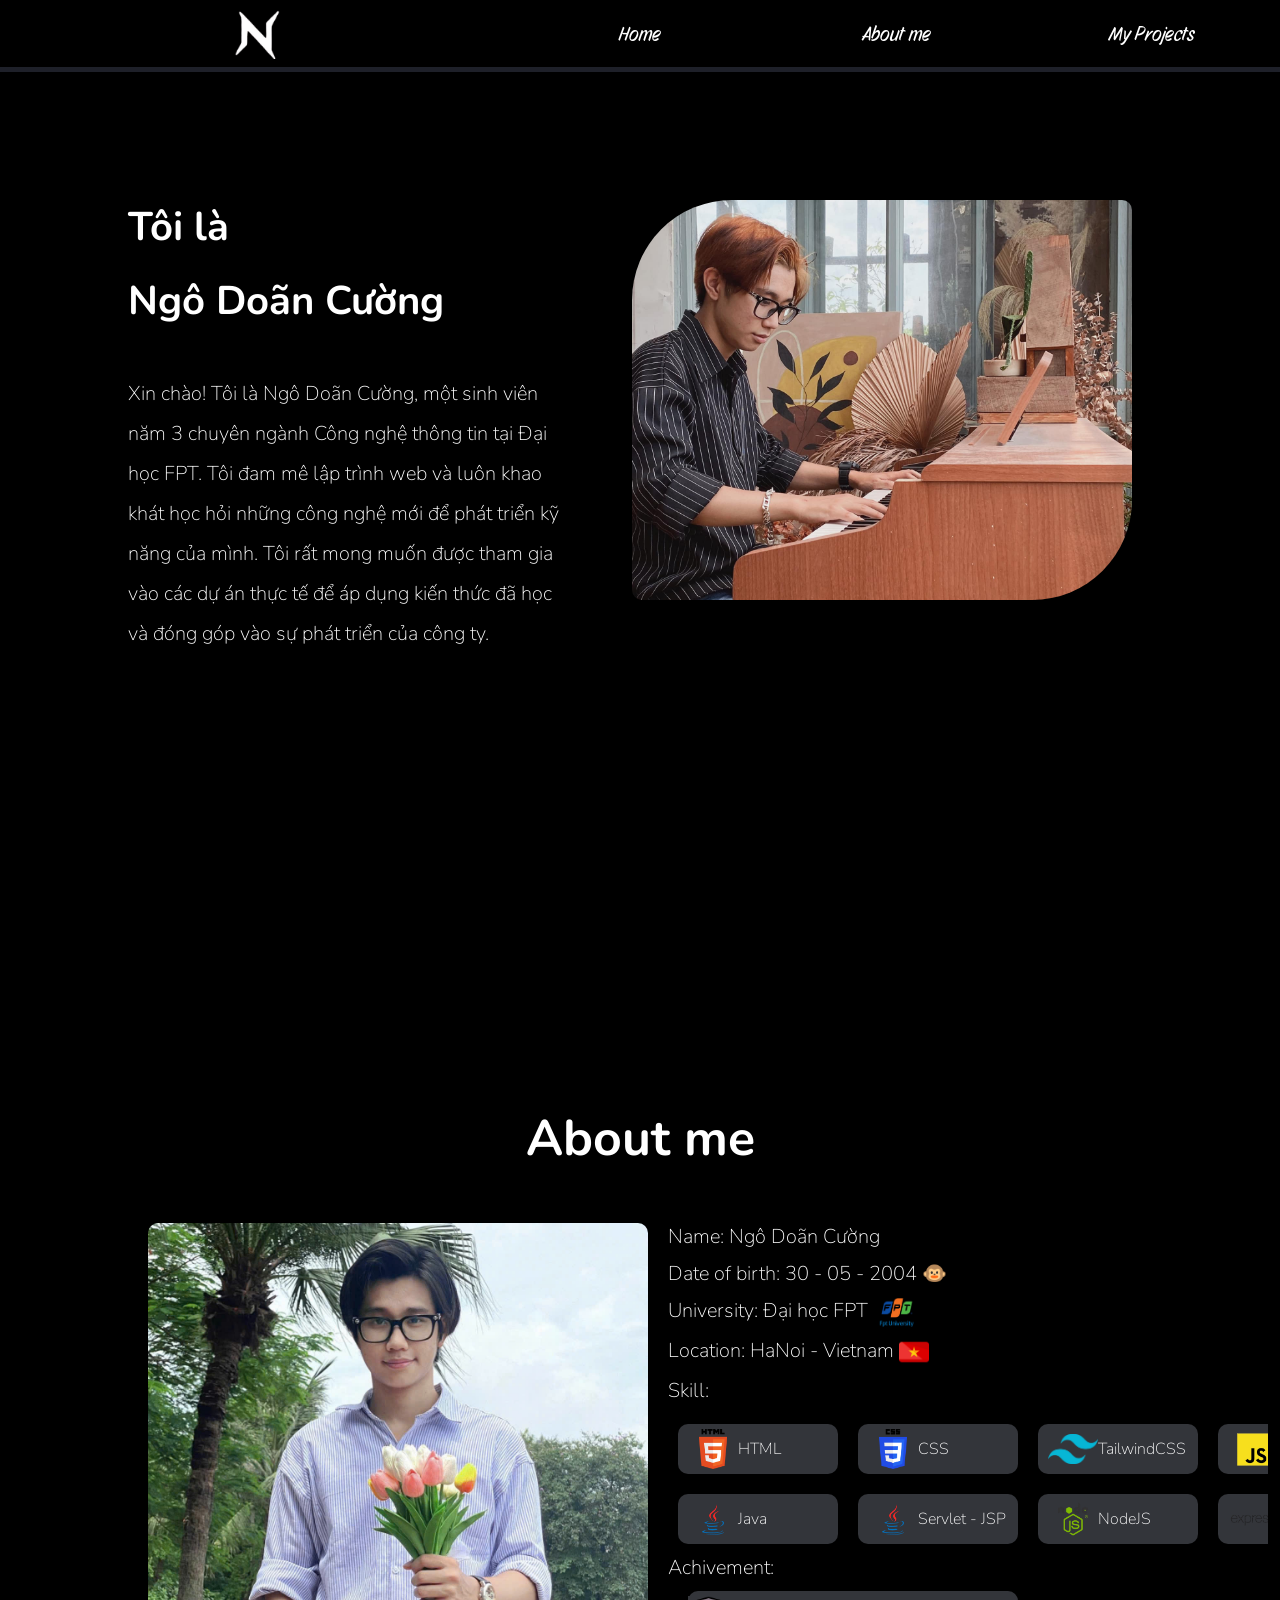
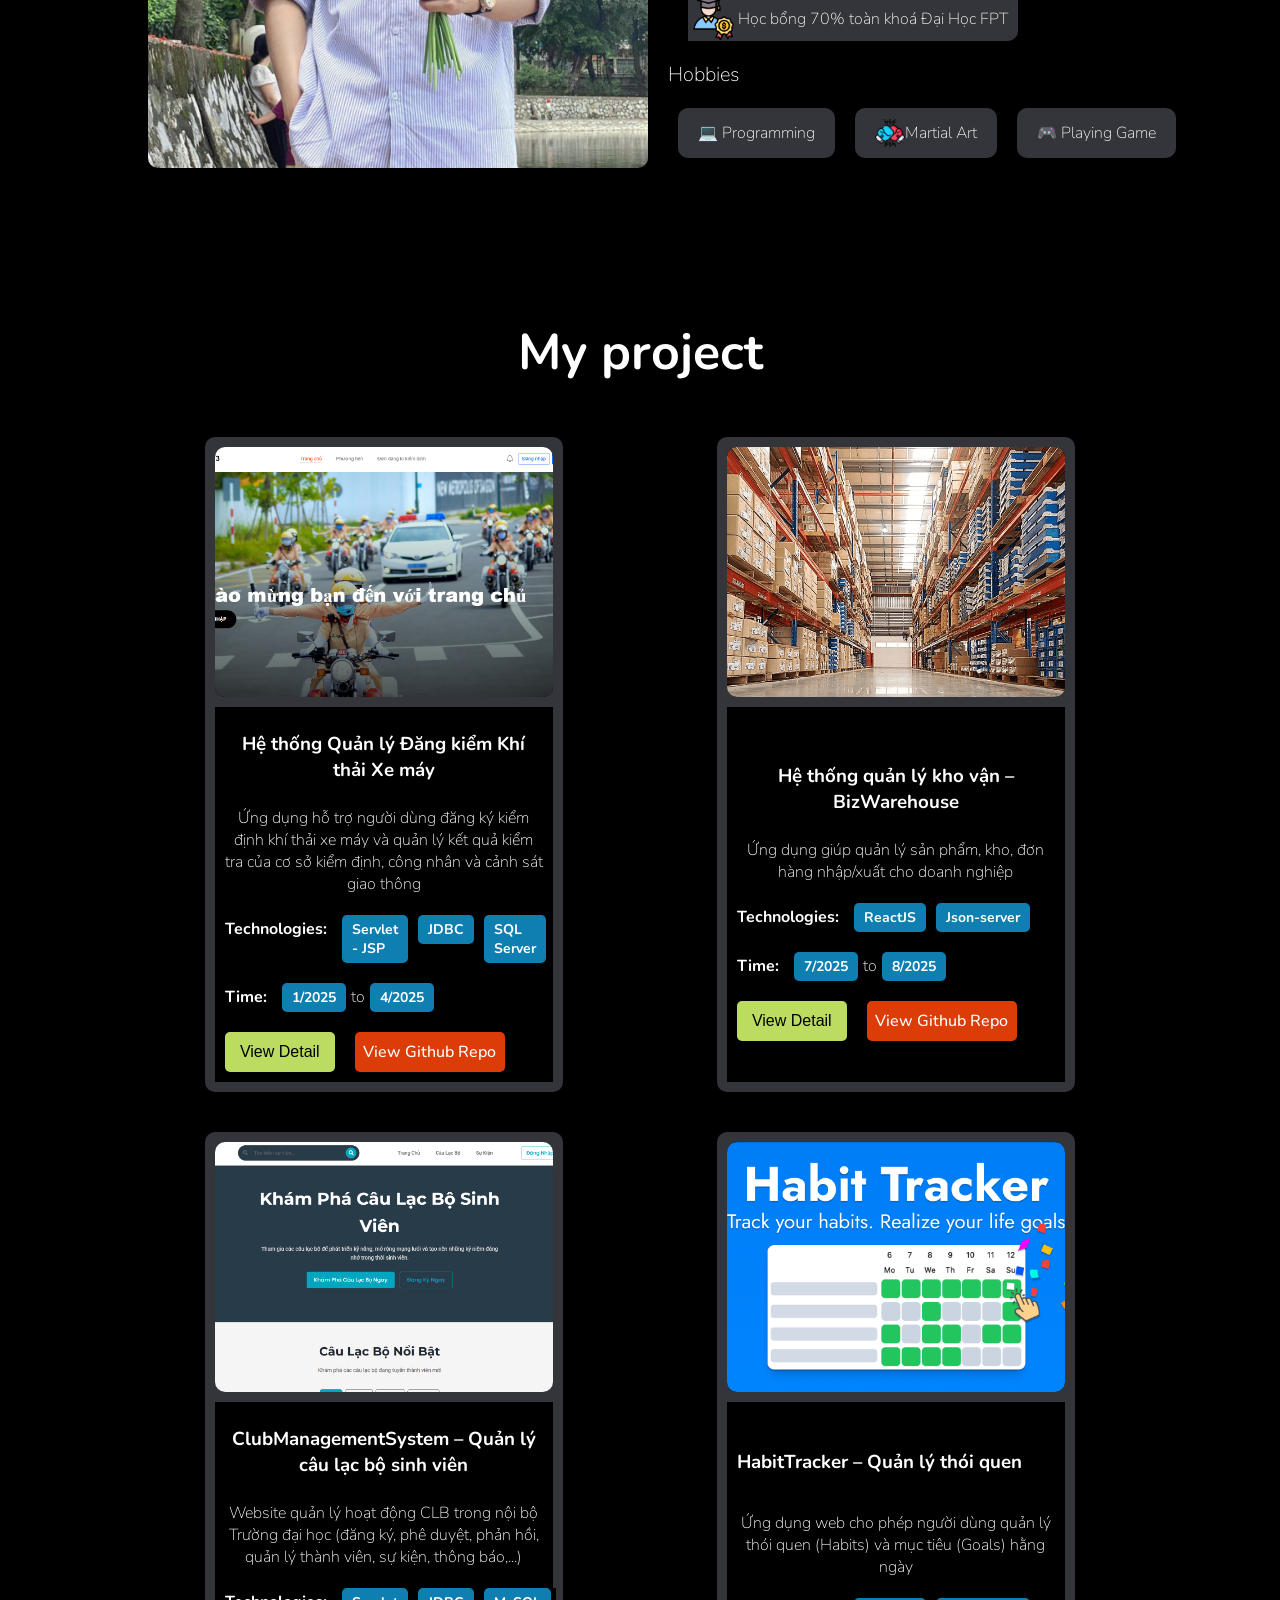
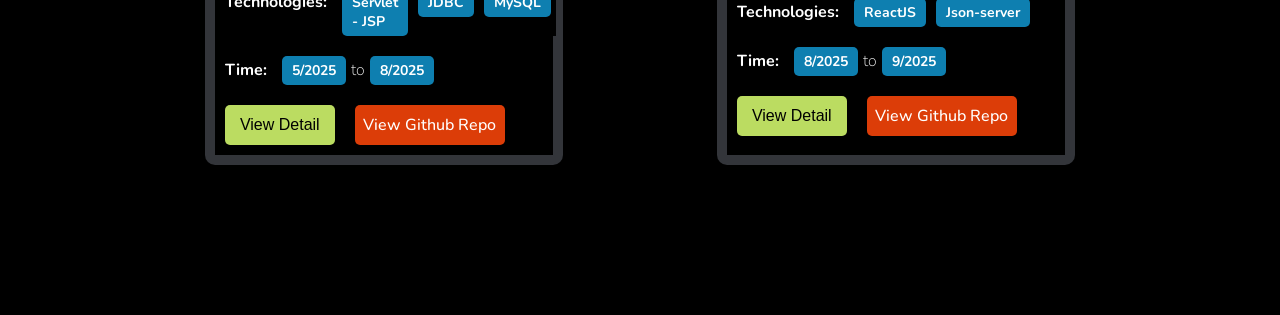
==== commit 6db62b84: "Fix: Add time to Project 4" ====
--- a/index.html
+++ b/index.html
@@ -382,6 +382,11 @@
               <span class="technology">ReactJS</span>
               <span class="technology">Json-server</span>
             </div>
+            <div class="time">
+              <h4>Time: </h4>
+              <span class="time__duration">8/2025</span>to
+              <span class="time__duration">9/2025</span>
+            </div>
             <div class="CTA">
               <button class="viewDetail">View Detail</button>
               <a class="viewRepo" href="https://github.com/nvdekay/habit-tracker" target="_blank" >View Github Repo</a>
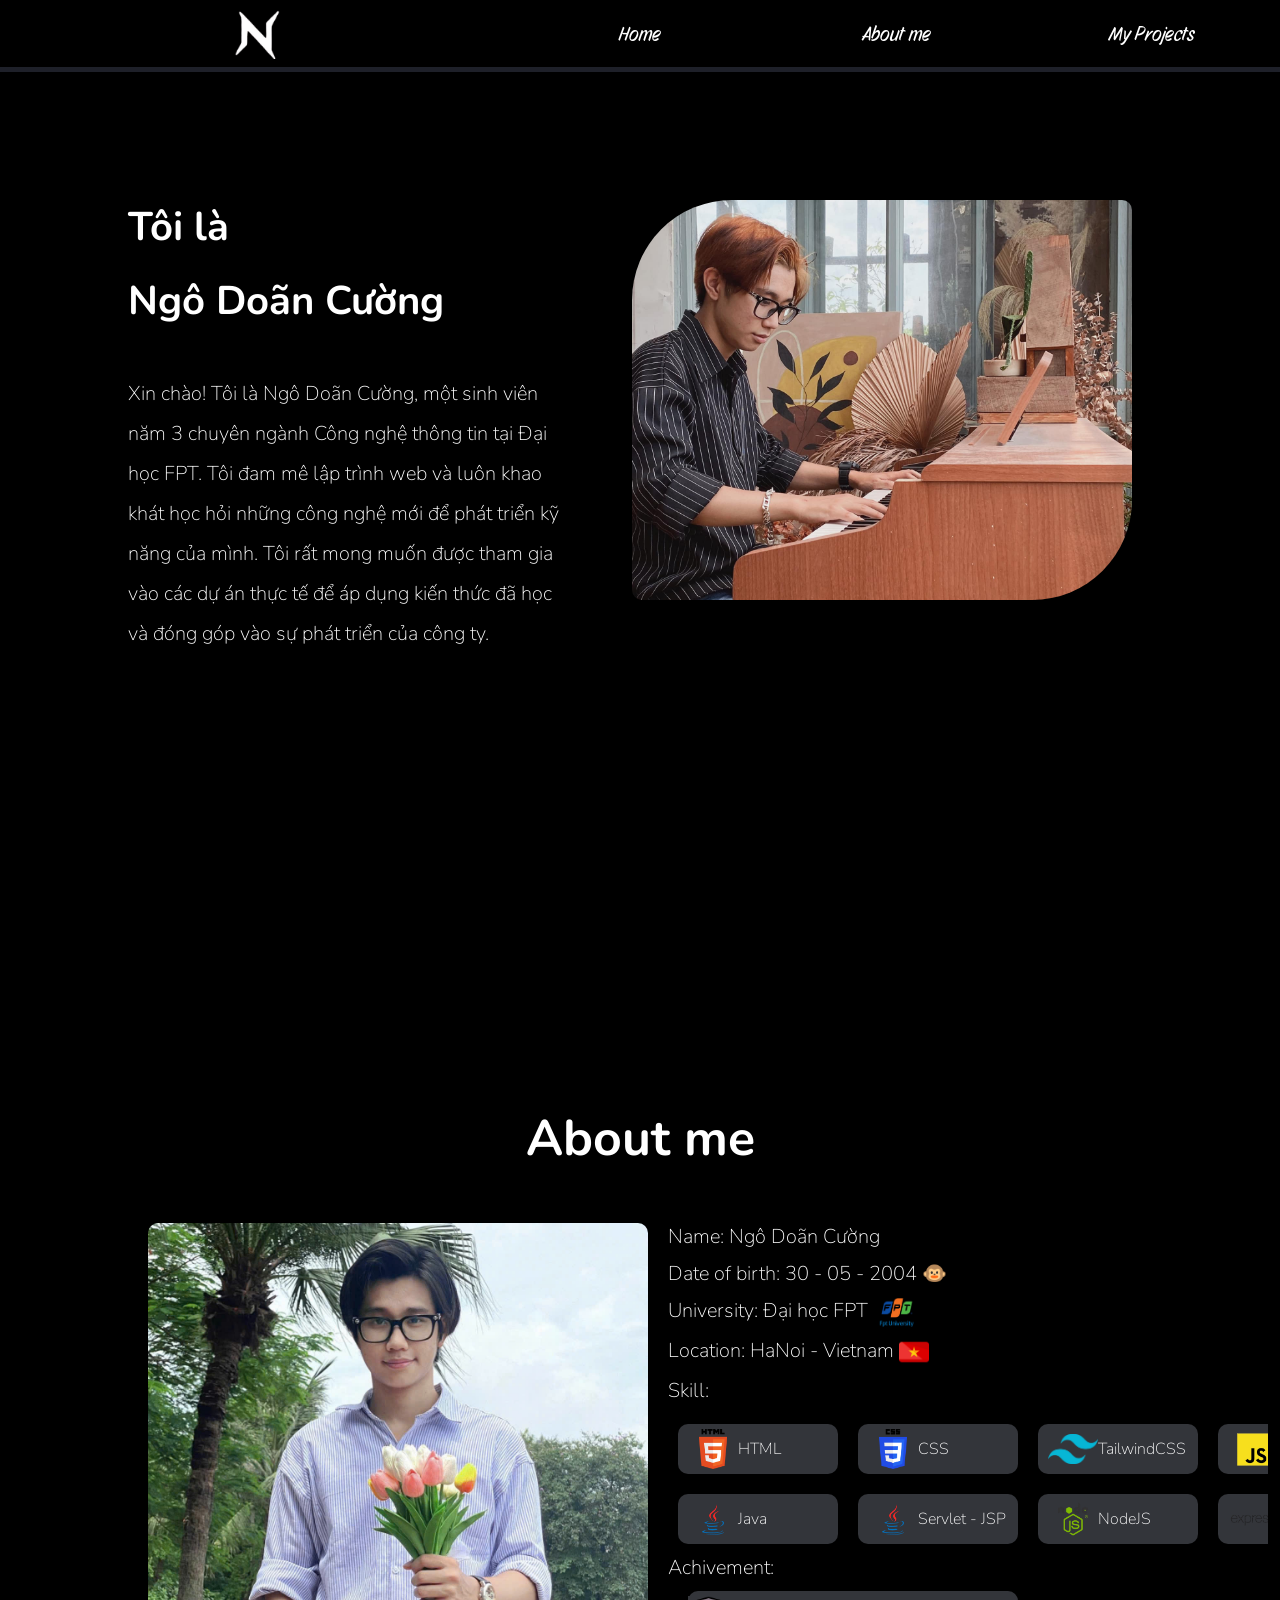
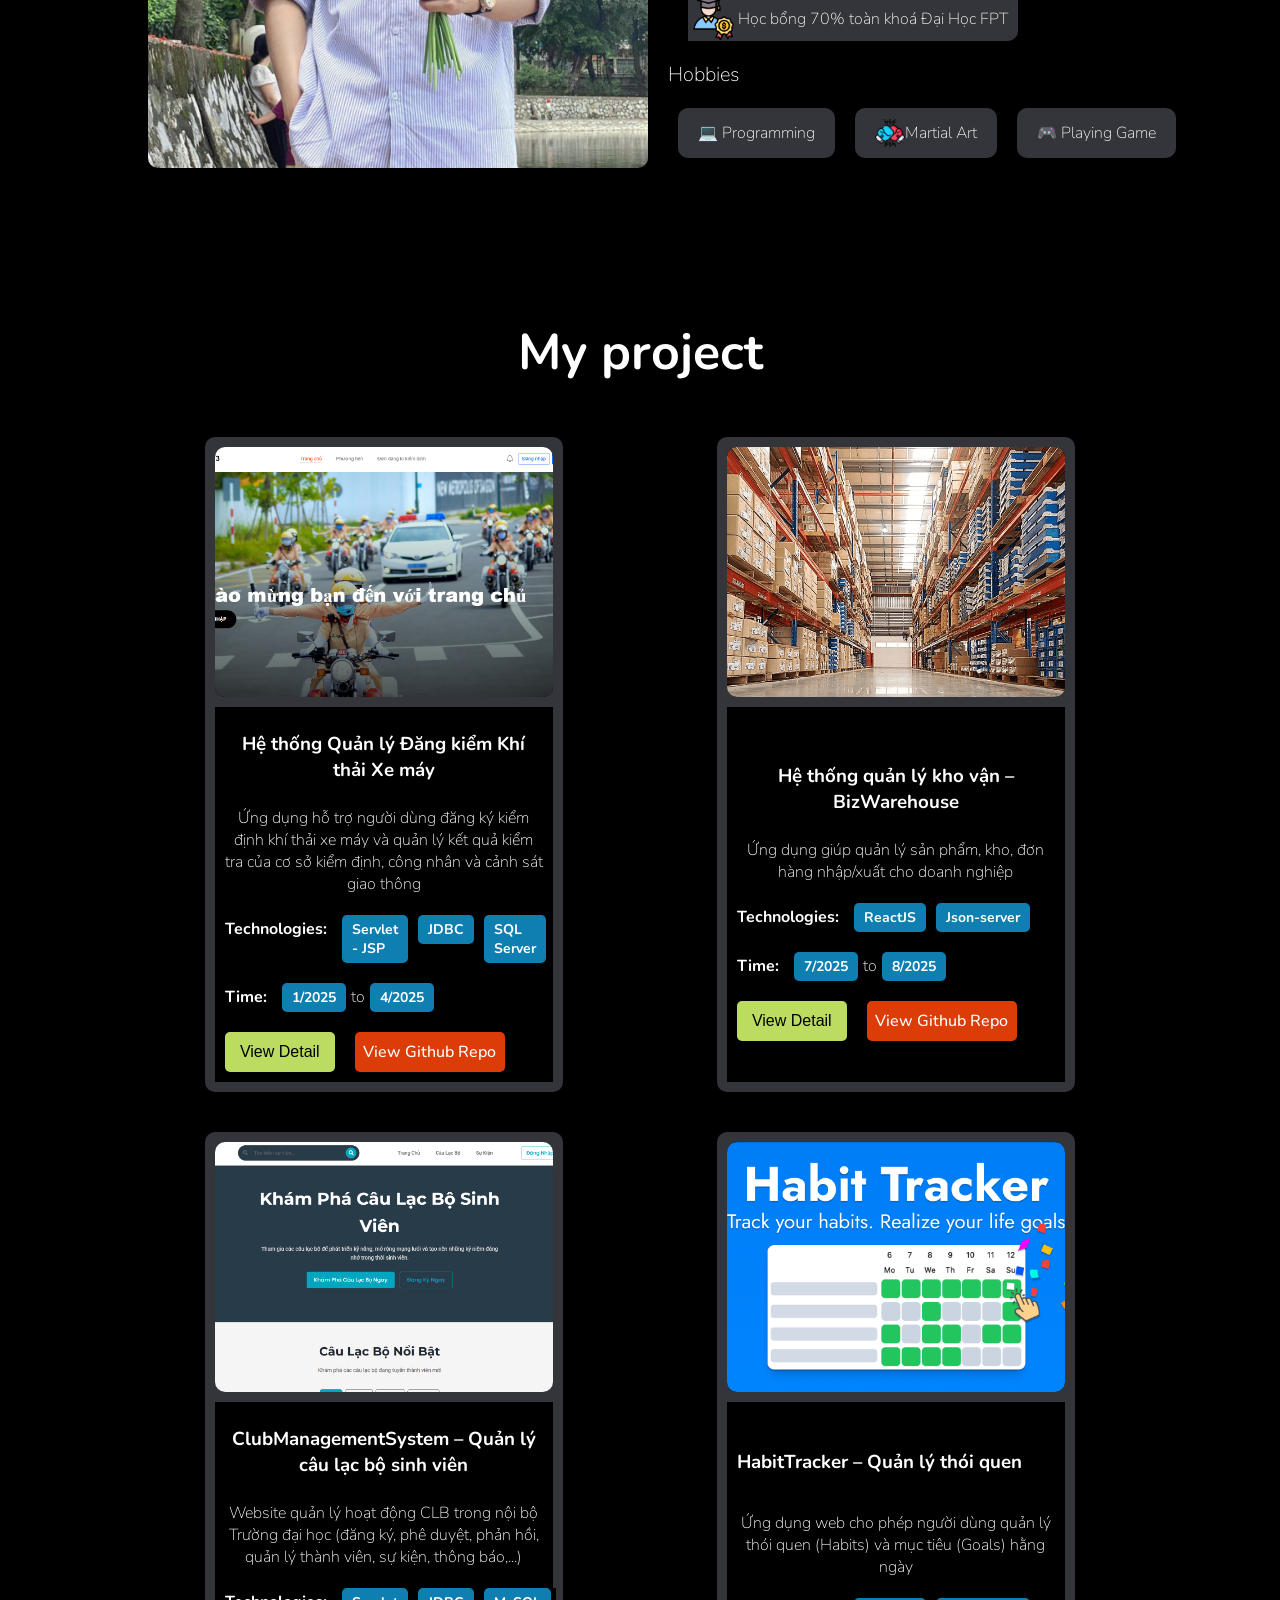
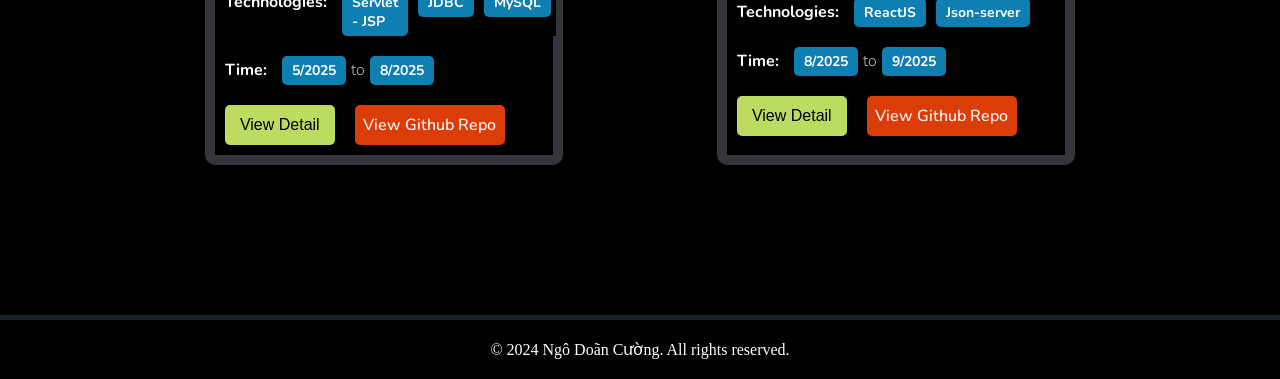
==== commit ddab5d4b: "DONE: V1" ====
--- a/index.html
+++ b/index.html
@@ -311,8 +311,8 @@
               <span class="time__duration">4/2025</span>
             </div>
             <div class="CTA">
-              <button class="viewDetail">View Detail</button>
-              <a class="viewRepo" href="https://github.com/Nodaco35/prj301-assm" target="_blank" >View Github Repo</a>
+              <button class="viewDetail" onclick="handleClickOpen('modal-project_1')">View Detail</button>
+              <a class="viewRepo" href="https://github.com/Nodaco35/prj301-assm" target="_blank">View Github Repo</a>
             </div>
           </div>
         </div>
@@ -336,8 +336,8 @@
               <span class="time__duration">8/2025</span>
             </div>
             <div class="CTA">
-              <button class="viewDetail">View Detail</button>
-              <a class="viewRepo" href="https://github.com/nvdekay/stock-master" target="_blank" >View Github Repo</a>
+              <button class="viewDetail" onclick="handleClickOpen('modal-project_2')">View Detail</button>
+              <a class="viewRepo" href="https://github.com/nvdekay/stock-master" target="_blank">View Github Repo</a>
             </div>
           </div>
         </div>
@@ -363,8 +363,9 @@
               <span class="time__duration">8/2025</span>
             </div>
             <div class="CTA">
-              <button class="viewDetail">View Detail</button>
-              <a class="viewRepo" href="https://github.com/Nodaco35/swp391-clubs-management" target="_blank" >View Github Repo</a>
+              <button class="viewDetail" onclick="handleClickOpen('modal-project_3')">View Detail</button>
+              <a class="viewRepo" href="https://github.com/Nodaco35/swp391-clubs-management" target="_blank">View Github
+                Repo</a>
             </div>
           </div>
         </div>
@@ -388,8 +389,8 @@
               <span class="time__duration">9/2025</span>
             </div>
             <div class="CTA">
-              <button class="viewDetail">View Detail</button>
-              <a class="viewRepo" href="https://github.com/nvdekay/habit-tracker" target="_blank" >View Github Repo</a>
+              <button class="viewDetail" onclick="handleClickOpen('modal-project_4')">View Detail</button>
+              <a class="viewRepo" href="https://github.com/nvdekay/habit-tracker" target="_blank">View Github Repo</a>
             </div>
           </div>
         </div>
@@ -399,7 +400,153 @@
 
   </div>
 
-  <div class="footer"></div>
+  <div class="footer">
+    <p>© 2024 Ngô Doãn Cường. All rights reserved.</p>
+  </div>
+
+  <!-- The Modal for Project 1 -->
+  <div id="modal-project_1_container">
+    <div class="modal-content" id="modal-project_1">
+      <span class="close"
+        onclick="document.getElementById('modal-project_1').style.display='none';document.getElementById('modal-project_1_container').style.display='none';">&times;</span>
+      <h2 class="modal_title">Hệ thống Quản lý Đăng kiểm Khí thải Xe máy</h2>
+      <p>
+        Ứng dụng hỗ trợ người dùng đăng ký kiểm định khí thải xe máy và quản lý kết quả kiểm tra của cơ sở kiểm
+        định, công nhân và cảnh sát giao thông
+      </p>
+      <h3>Features:</h3>
+      <ul>
+        <li>Người dùng có thể đăng ký kiểm định khí thải xe máy</li>
+        <li>Cơ sở kiểm định có thể quản lý các đăng ký và kết quả kiểm tra</li>
+        <li>Công nhân có thể thực hiện kiểm tra và cập nhật kết quả</li>
+        <li>Cảnh sát giao thông có thể xem kết quả kiểm tra của các xe máy</li>
+      </ul>
+      <h3>Technologies Used:</h3>
+      <ul>
+        <li>Servlet - JSP</li>
+        <li>JDBC</li>
+        <li>SQL Server</li>
+      </ul>
+      <h3>Duration:</h3>
+      <p>January 2025 - April 2025</p>
+      <h3>Team Members: 3 members</h3>
+      <h3>Role: Tech Lead & Leader</h3>
+      <ul>
+        <li>Làm trưởng nhóm: chia công việc, vẽ luồng hoạt động chương trình
+        </li>
+        <li>Phân tích và chỉnh sửa cơ sở dữ liệu (thêm logic ràng buộc và chuẩn hóa)</li>
+        <li>Xây dựng các chức năng backend đầu tiên như đăng nhập, quản lý đăng ký xe, kiểm tra khí thải</li>
+        <li>Áp dụng kiến trúc MVC và viết các filter phân quyền cho các vai trò</li>
+      </ul>
+      <h3>What I Learned</h3>
+      <p>Là dự án đầu tiên giúp làm quen với cách backend vận hành, thao tác với DB, và phối hợp nhóm</p>
+    </div>
+  </div>
+
+  <!-- The Modal for Project 2 -->
+  <div id="modal-project_2_container">
+    <div class="modal-content" id="modal-project_2">
+      <span class="close"
+        onclick="document.getElementById('modal-project_2').style.display='none';document.getElementById('modal-project_2_container').style.display='none';">&times;</span>
+      <h2 class="modal_title">Hệ thống quản lý kho vận</h2>
+      <p>
+        Ứng dụng giúp quản lý sản phẩm, kho, đơn hàng nhập/xuất cho doanh nghiệp. Đồng thời giúp các nhà buôn bán nhỏ lẻ có thể tiếp cận mua hàng với nguồn hàng có giá gốc từ kho doanh nghiệp
+      </p>
+      <h3>Features:</h3>
+      <ul>
+        <li>Người dùng đăng ký tài khoản và mua hàng với số lượng lớn</li>
+        <li>Kho hàng có thể quản đơn các đơn nhập/xuất hàng và các hàng tồn trong khoá</li>
+        <li>Nhân viên có thể quản lý - báo cáo lại tình hình nhập xuất hàng trong kho</li>
+      </ul>
+      <h3>Technologies Used:</h3>
+      <ul>
+        <li>ReactJS</li>
+        <li>JSON-SERVER</li>
+      </ul>
+      <h3>Duration:</h3>
+      <p>July 2025 - August 2025</p>
+      <h3>Team Members: 6 members</h3>
+      <h3>Role: Leader</h3>
+      <ul>
+        <li>Làm trưởng nhóm: chia công việc
+        </li>
+        <li>Thực hiện các chức năng liên quan đến người dùng mua sỉ/buôn</li>
+        <li>Thiết kế Database</li>
+      </ul>
+      <h3>What I Learned</h3>
+      <p>Là dự án đầu tiên sử dụng ReactJS nên đã đem lại cho tôi kinh nghiệm và hiểu biết cơ bản khi làm việc với ReactJS</p>
+    </div>
+  </div>
+
+  <!-- The Modal for Project 3 -->
+  <div id="modal-project_3_container">
+    <div class="modal-content" id="modal-project_3">
+      <span class="close"
+        onclick="document.getElementById('modal-project_3').style.display='none';document.getElementById('modal-project_3_container').style.display='none';">&times;</span>
+      <h2 class="modal_title">ClubManagementSystem – Quản lý câu lạc bộ sinh viên</h2>
+      <p>
+        Ứng dụng giúp nhà trường và các câu lạc quản lý câu lạc bộ trong nội bộ Trường đại học: đăng ký câu lạc bộ, phê duyệt, phản hồi, quản lý thành viên, đăng ký tổ chức sự kiện, thông báo lịch họp, nhắc nhở deadline,...
+      </p>
+      <h3>Features:</h3>
+      <ul>
+        <li>Nhà trường có thể duyệt để các yêu cầu tạo các Câu lạc bộ, tổ chức sự kiện nội bộ/ngoài trường</li>
+        <li>Câu lạc bộ sẽ có chia ra các chức năng như: Chủ nhiệm có thể quản lý thành viên, tạo - giao nhiệm vụ cho thành viên trong sự kiện, tổ chức cuộc họp, quản lý thành viên, tạo báo cáo hẳng kỳ gửi cho nhà trường ...; Thành viên có thể đăng ký hoạt động trong kỳ, đăng ký tham gia sự kiện nội bộ trong câu lạc bộ</li>
+        <li>Người dùng có thể đăng ký tham gia sự kiện, câu lạc bộ, xem thông tin các câu lạc bộ,....</li>
+      </ul>
+      <h3>Technologies Used:</h3>
+      <ul>
+        <li>Servlet - JSP</li>
+        <li>JDBC</li>
+        <li>MySQL</li>
+      </ul>
+      <h3>Duration:</h3>
+      <p>May 2025 - August 2025</p>
+      <h3>Team Members: 6 members</h3>
+      <h3>Role: Leader</h3>
+      <ul>
+        <li>Làm trưởng nhóm: chia công việc</li>
+        <li>Thiết kế kiến trúc backend, phân quyền người dùng (Sinh Viên, chủ nhiệm, IC, trưởng ban)</li>
+        <li>Làm việc với JSP để xây dựng giao diện động theo role</li>
+        <li>Viết các luồng Servlet xử lý logic: xét duyệt CLB, lịch sử hoạt động,...</li>
+        <li>Phân tích các luồng chương trình, các chức năng cho các thành viên</li>
+        <li>Quản lý merge code cho dự án</li>
+      </ul>
+      <h3>What I Learned</h3>
+      <p>Là dự án lớn với đòi hỏi nghiệp vụ cao. Qua đó có thể học hỏi thêm về các vận hành/làm 1 dự án thực tế, có thêm kiến thức về viết tài liệu RDS, SRS...</p>
+    </div>
+  </div>
+
+  <!-- The Modal for Project 4 -->
+  <div id="modal-project_4_container">
+    <div class="modal-content" id="modal-project_4">
+      <span class="close"
+        onclick="document.getElementById('modal-project_4').style.display='none';document.getElementById('modal-project_4_container').style.display='none';">&times;</span>
+      <h2 class="modal_title">HabitTracker – Quản lý thói quen</h2>
+      <p>
+        Ứng dụng giúp người dùng quản lý thói quen (Habits) và mục tiêu (Goals) hằng ngày, giúp cải thiện và xây dựng những thói quen tốt hơn, nâng cao hiệu suất làm việc và chất lượng cuộc sống.
+      </p>
+      <h3>Features:</h3>
+      <ul>
+        <li>Người dùng có thể xem các thói quen, tạo các thói quen đa dạng về tần suất</li>
+        <li>Người dùng có thể tạo các mục tiêu dài hạn: gồm 2 loại mục tiêu đó là manual và auto, giúp đa dạng hoá cách thức thực hiện mục tiêu dài hàn</li>
+        <li>Người dùng có thể checkin các thói quen hàng ngày, nhận được thông báo các thói quen trong 2 giờ sắp tới. Đối với thói quen nằm trong Mục tiêu, thói quen sẽ nằm trong cụm mục tiêu đó, giúp cho người dùng dễ dàng theo dõi mục tiêp</li>
+      </ul>
+      <h3>Technologies Used:</h3>
+      <ul>
+        <li>Servlet - JSP</li>
+        <li>JDBC</li>
+        <li>MySQL</li>
+      </ul>
+      <h3>Duration:</h3>
+      <p>May 2025 - August 2025</p>
+      <h3>Team Members: 6 members</h3>
+      <h3>Role: Member</h3>
+      <ul>
+        <li>Làm chức năng tạo, xem, sửa, xoá Mục tiêu, chia mục tiêu ra thành các loại, từ đó giúp người dùng sử dụng tối ưu hơn</li>
+        
+      </ul>
+    </div>
+  </div>
 </body>
 <script>
   function scrollToSection(id) {
@@ -445,6 +592,15 @@
 
   // Bắt đầu chạy
   typeEffect();
+
+  function handleClickOpen(modalId) {
+    const modal = document.getElementById(modalId);
+    const modalContainer = document.getElementById(modalId + "_container");
+    if (modal) {
+      modal.style.display = "block";
+      modalContainer.style.display = "block";
+    }
+  }
 </script>
 
 </html>
--- a/src/css/style.css
+++ b/src/css/style.css
@@ -403,3 +403,57 @@
     transition: transform 0.3s ease-in-out;
   }
 }
+
+#modal-project_1_container, #modal-project_2_container, #modal-project_3_container, #modal-project_4_container {
+  display: none; 
+  position: fixed; 
+  z-index: 1001;
+  left: 0;
+  top: 0;
+  width: 100%;
+  height: 100%;
+  overflow: auto; 
+  background-color: rgb(0,0,0);
+  background-color: rgba(0,0,0,0.4); 
+}
+.modal-content {
+  margin: 20px auto; /* 15% from the top and centered */
+  padding: 20px;
+  border: 1px solid #888;
+  width: 900px; 
+  height: fit-content;
+  padding: 0px 50px 50px 50px;
+  font-family: "Nunito", sans-serif;
+  line-height: 2;
+
+  & li, & p {
+    margin-left: 30px;
+  }
+}
+#modal-project_1, #modal-project_2, #modal-project_4 {
+  position: fixed;
+  top: 1%;
+  left: 25%;
+  margin: auto;
+}
+.close{
+  color:  white;
+  float: right;
+  font-size: 28px;
+  font-weight: bold;
+  cursor: pointer;
+}
+.modal_title{
+  text-align: center;
+  margin-top: 30px;
+  margin-bottom: 20px;
+}
+.footer {
+  text-align: center;
+  padding: 20px 0;
+  background-color: #000000;
+  color: white;
+  border-top: 5px solid rgb(30, 32, 41);
+  bottom: 0;
+  width: 100%;
+}
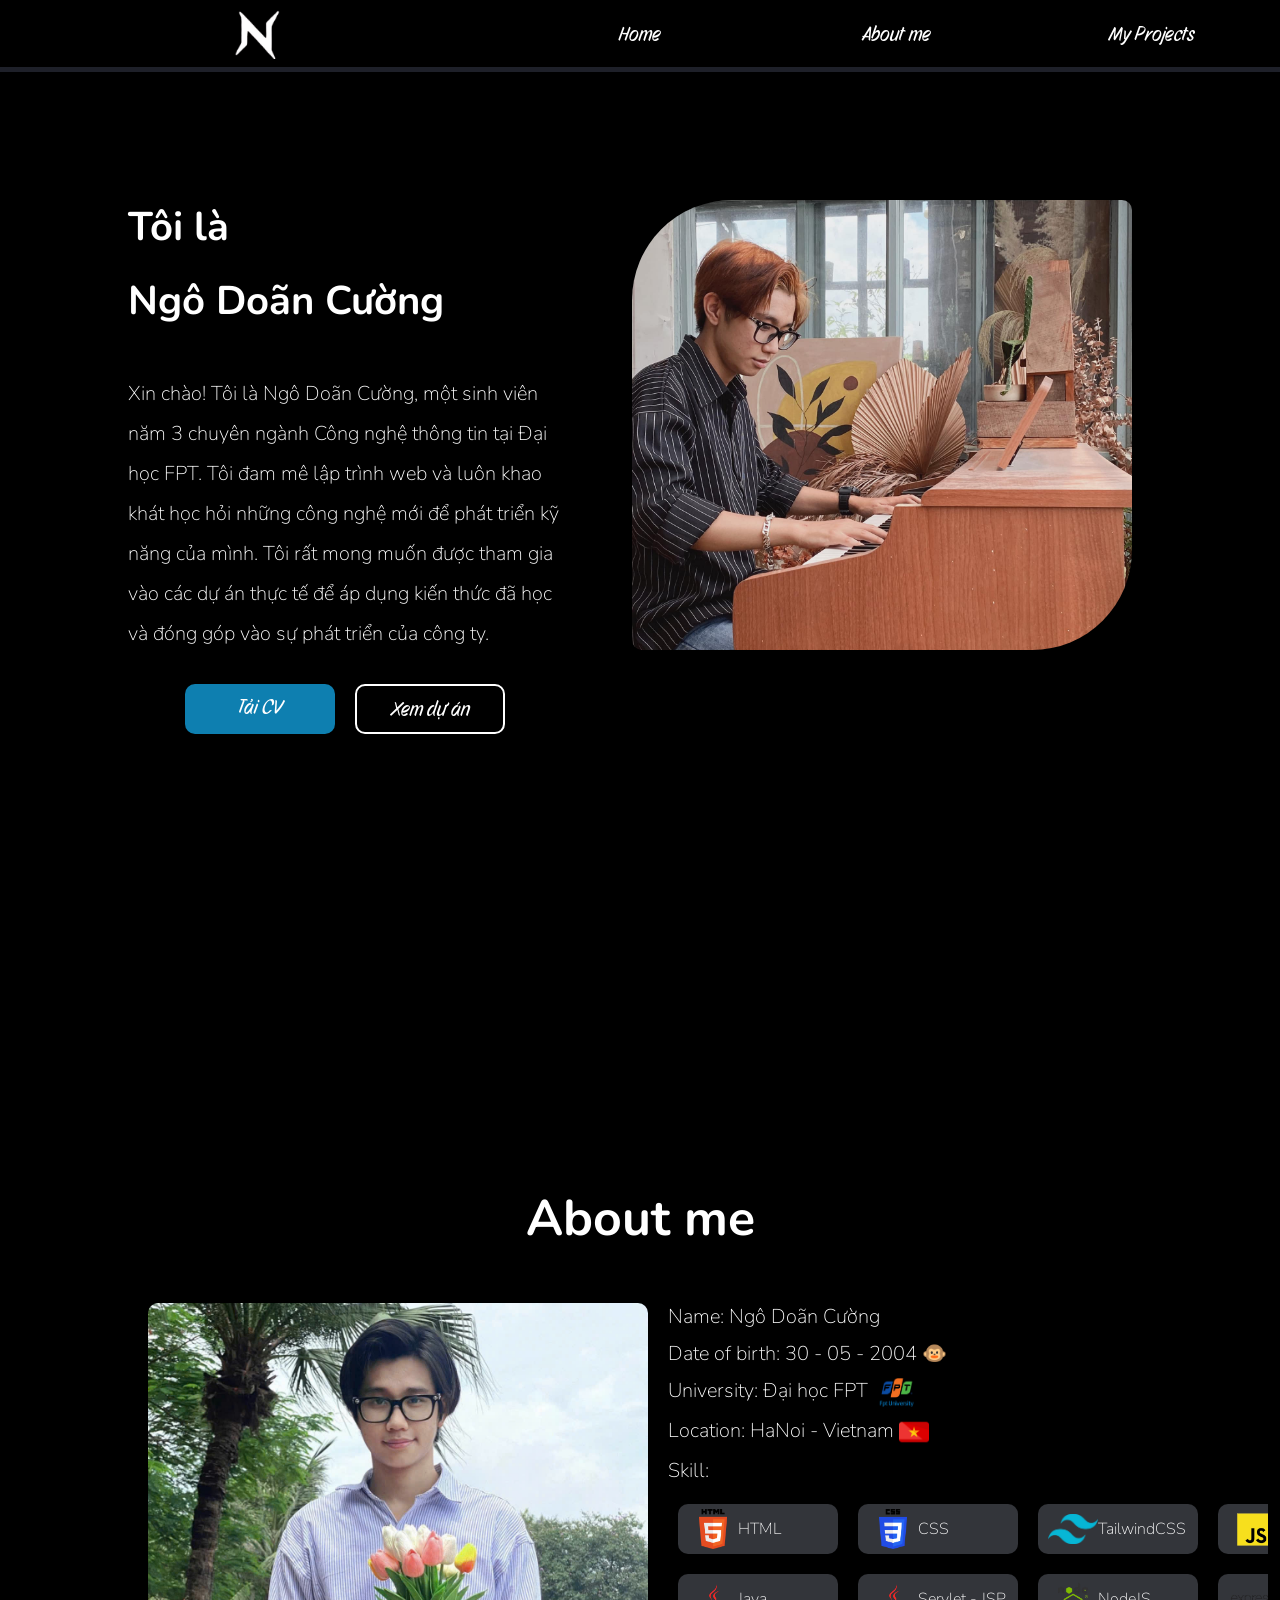
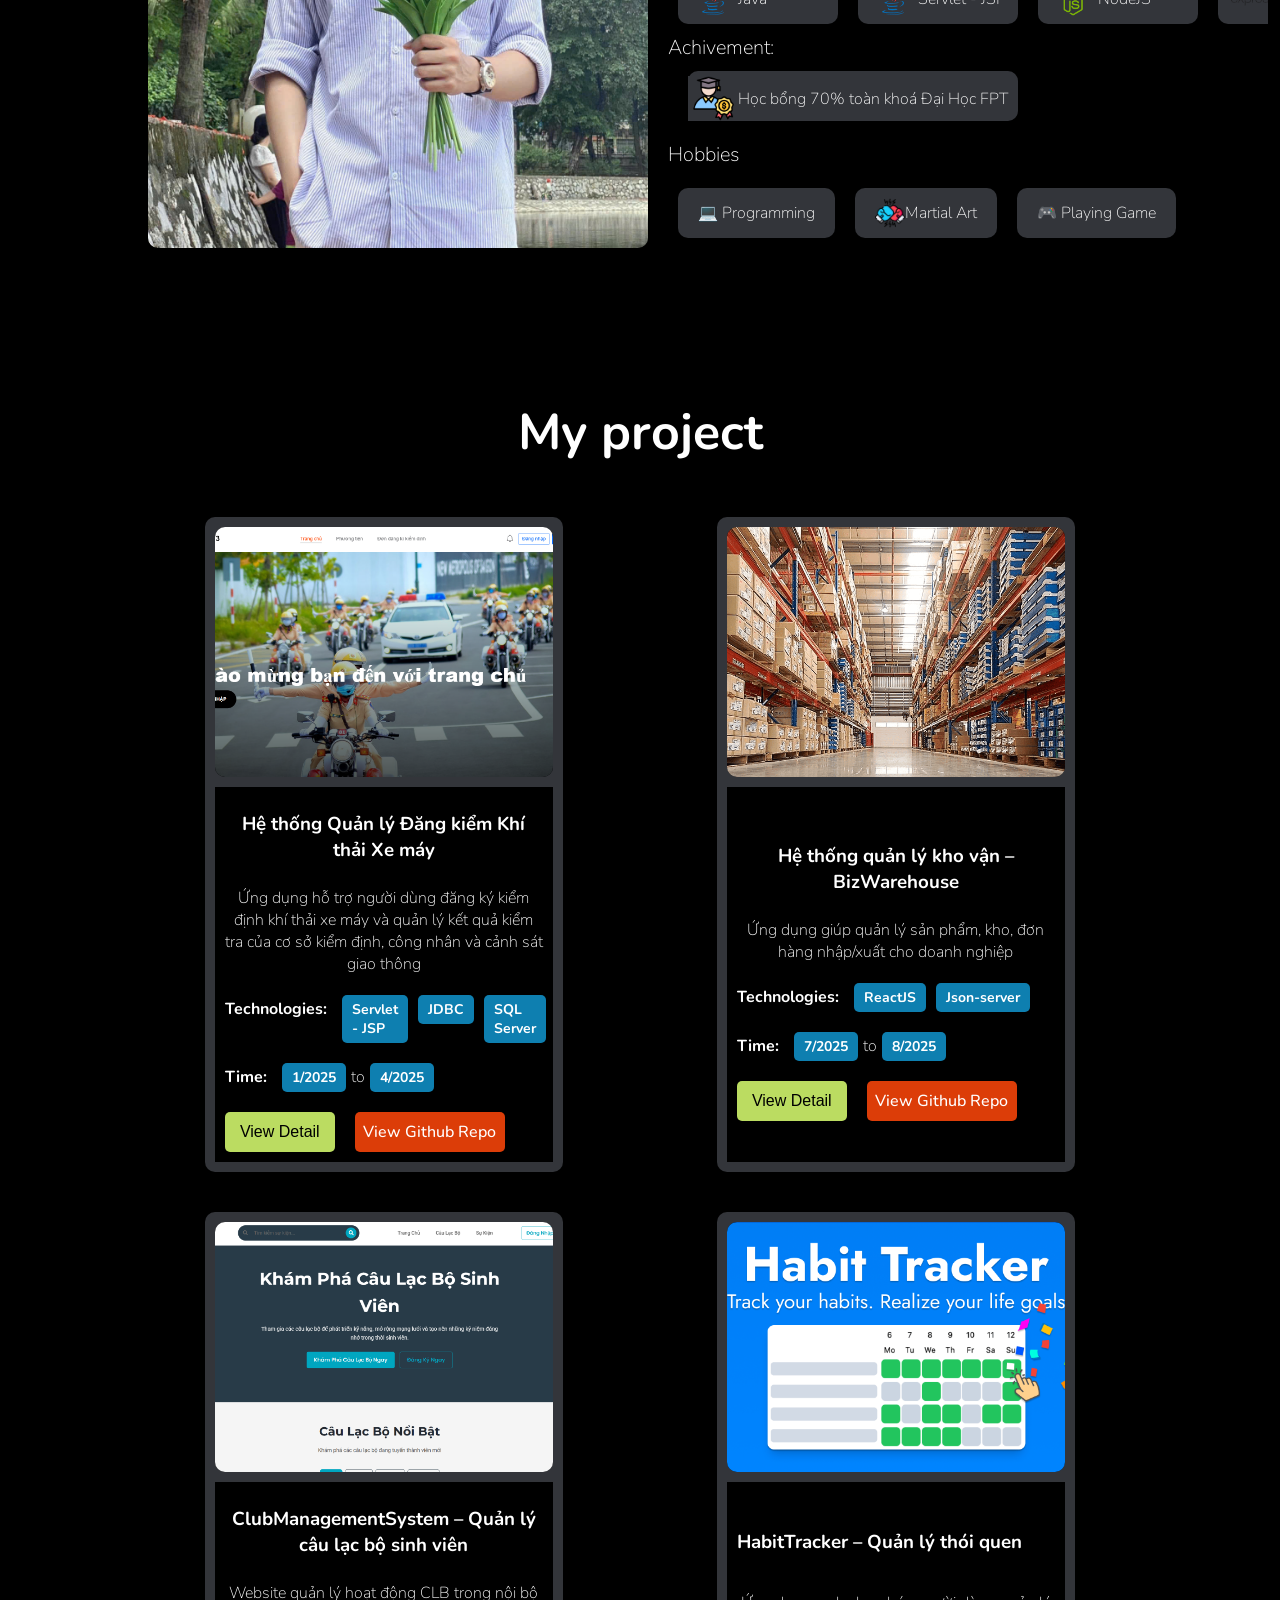
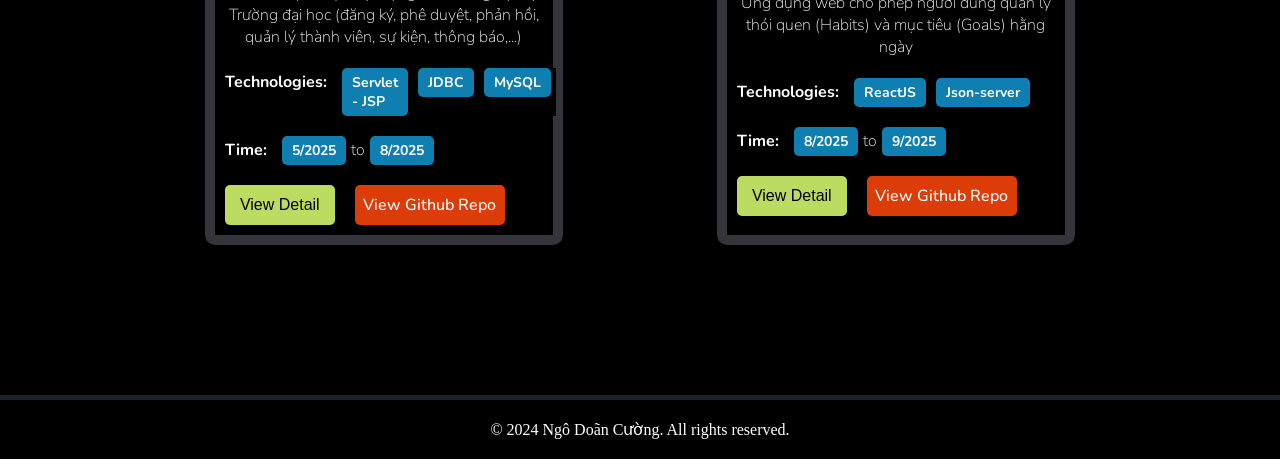
==== commit cb37a774: "DONE: V2" ====
--- a/index.html
+++ b/index.html
@@ -52,6 +52,12 @@
             áp dụng kiến thức đã học và đóng góp vào sự phát triển của công
             ty.
           </p>
+          <div class="CTA_home">
+            <div class="primaryButton"><a href="src/images/CV_Resume.pdf" target="_blank" download="">Tải CV</a></div>
+            
+            <div class="outlineButton"><a href="#my-projects">Xem dự án</a></div>
+          </div>
+
         </div>
         <div class="hero-section__img">
           <img src="src/images/myImg_2.jpg" alt="My Image" class="school-img" />
@@ -450,7 +456,8 @@
         onclick="document.getElementById('modal-project_2').style.display='none';document.getElementById('modal-project_2_container').style.display='none';">&times;</span>
       <h2 class="modal_title">Hệ thống quản lý kho vận</h2>
       <p>
-        Ứng dụng giúp quản lý sản phẩm, kho, đơn hàng nhập/xuất cho doanh nghiệp. Đồng thời giúp các nhà buôn bán nhỏ lẻ có thể tiếp cận mua hàng với nguồn hàng có giá gốc từ kho doanh nghiệp
+        Ứng dụng giúp quản lý sản phẩm, kho, đơn hàng nhập/xuất cho doanh nghiệp. Đồng thời giúp các nhà buôn bán nhỏ lẻ
+        có thể tiếp cận mua hàng với nguồn hàng có giá gốc từ kho doanh nghiệp
       </p>
       <h3>Features:</h3>
       <ul>
@@ -474,7 +481,8 @@
         <li>Thiết kế Database</li>
       </ul>
       <h3>What I Learned</h3>
-      <p>Là dự án đầu tiên sử dụng ReactJS nên đã đem lại cho tôi kinh nghiệm và hiểu biết cơ bản khi làm việc với ReactJS</p>
+      <p>Là dự án đầu tiên sử dụng ReactJS nên đã đem lại cho tôi kinh nghiệm và hiểu biết cơ bản khi làm việc với
+        ReactJS</p>
     </div>
   </div>
 
@@ -485,12 +493,15 @@
         onclick="document.getElementById('modal-project_3').style.display='none';document.getElementById('modal-project_3_container').style.display='none';">&times;</span>
       <h2 class="modal_title">ClubManagementSystem – Quản lý câu lạc bộ sinh viên</h2>
       <p>
-        Ứng dụng giúp nhà trường và các câu lạc quản lý câu lạc bộ trong nội bộ Trường đại học: đăng ký câu lạc bộ, phê duyệt, phản hồi, quản lý thành viên, đăng ký tổ chức sự kiện, thông báo lịch họp, nhắc nhở deadline,...
+        Ứng dụng giúp nhà trường và các câu lạc quản lý câu lạc bộ trong nội bộ Trường đại học: đăng ký câu lạc bộ, phê
+        duyệt, phản hồi, quản lý thành viên, đăng ký tổ chức sự kiện, thông báo lịch họp, nhắc nhở deadline,...
       </p>
       <h3>Features:</h3>
       <ul>
         <li>Nhà trường có thể duyệt để các yêu cầu tạo các Câu lạc bộ, tổ chức sự kiện nội bộ/ngoài trường</li>
-        <li>Câu lạc bộ sẽ có chia ra các chức năng như: Chủ nhiệm có thể quản lý thành viên, tạo - giao nhiệm vụ cho thành viên trong sự kiện, tổ chức cuộc họp, quản lý thành viên, tạo báo cáo hẳng kỳ gửi cho nhà trường ...; Thành viên có thể đăng ký hoạt động trong kỳ, đăng ký tham gia sự kiện nội bộ trong câu lạc bộ</li>
+        <li>Câu lạc bộ sẽ có chia ra các chức năng như: Chủ nhiệm có thể quản lý thành viên, tạo - giao nhiệm vụ cho
+          thành viên trong sự kiện, tổ chức cuộc họp, quản lý thành viên, tạo báo cáo hẳng kỳ gửi cho nhà trường ...;
+          Thành viên có thể đăng ký hoạt động trong kỳ, đăng ký tham gia sự kiện nội bộ trong câu lạc bộ</li>
         <li>Người dùng có thể đăng ký tham gia sự kiện, câu lạc bộ, xem thông tin các câu lạc bộ,....</li>
       </ul>
       <h3>Technologies Used:</h3>
@@ -512,7 +523,8 @@
         <li>Quản lý merge code cho dự án</li>
       </ul>
       <h3>What I Learned</h3>
-      <p>Là dự án lớn với đòi hỏi nghiệp vụ cao. Qua đó có thể học hỏi thêm về các vận hành/làm 1 dự án thực tế, có thêm kiến thức về viết tài liệu RDS, SRS...</p>
+      <p>Là dự án lớn với đòi hỏi nghiệp vụ cao. Qua đó có thể học hỏi thêm về các vận hành/làm 1 dự án thực tế, có thêm
+        kiến thức về viết tài liệu RDS, SRS...</p>
     </div>
   </div>
 
@@ -523,13 +535,17 @@
         onclick="document.getElementById('modal-project_4').style.display='none';document.getElementById('modal-project_4_container').style.display='none';">&times;</span>
       <h2 class="modal_title">HabitTracker – Quản lý thói quen</h2>
       <p>
-        Ứng dụng giúp người dùng quản lý thói quen (Habits) và mục tiêu (Goals) hằng ngày, giúp cải thiện và xây dựng những thói quen tốt hơn, nâng cao hiệu suất làm việc và chất lượng cuộc sống.
+        Ứng dụng giúp người dùng quản lý thói quen (Habits) và mục tiêu (Goals) hằng ngày, giúp cải thiện và xây dựng
+        những thói quen tốt hơn, nâng cao hiệu suất làm việc và chất lượng cuộc sống.
       </p>
       <h3>Features:</h3>
       <ul>
         <li>Người dùng có thể xem các thói quen, tạo các thói quen đa dạng về tần suất</li>
-        <li>Người dùng có thể tạo các mục tiêu dài hạn: gồm 2 loại mục tiêu đó là manual và auto, giúp đa dạng hoá cách thức thực hiện mục tiêu dài hàn</li>
-        <li>Người dùng có thể checkin các thói quen hàng ngày, nhận được thông báo các thói quen trong 2 giờ sắp tới. Đối với thói quen nằm trong Mục tiêu, thói quen sẽ nằm trong cụm mục tiêu đó, giúp cho người dùng dễ dàng theo dõi mục tiêp</li>
+        <li>Người dùng có thể tạo các mục tiêu dài hạn: gồm 2 loại mục tiêu đó là manual và auto, giúp đa dạng hoá cách
+          thức thực hiện mục tiêu dài hàn</li>
+        <li>Người dùng có thể checkin các thói quen hàng ngày, nhận được thông báo các thói quen trong 2 giờ sắp tới.
+          Đối với thói quen nằm trong Mục tiêu, thói quen sẽ nằm trong cụm mục tiêu đó, giúp cho người dùng dễ dàng theo
+          dõi mục tiêp</li>
       </ul>
       <h3>Technologies Used:</h3>
       <ul>
@@ -542,8 +558,9 @@
       <h3>Team Members: 6 members</h3>
       <h3>Role: Member</h3>
       <ul>
-        <li>Làm chức năng tạo, xem, sửa, xoá Mục tiêu, chia mục tiêu ra thành các loại, từ đó giúp người dùng sử dụng tối ưu hơn</li>
-        
+        <li>Làm chức năng tạo, xem, sửa, xoá Mục tiêu, chia mục tiêu ra thành các loại, từ đó giúp người dùng sử dụng
+          tối ưu hơn</li>
+
       </ul>
     </div>
   </div>
--- a/src/css/style.css
+++ b/src/css/style.css
@@ -4,6 +4,7 @@
   box-sizing: border-box;
   background-color: #000000;
   color: white;
+  scroll-behavior: smooth;
 }
 .body {
   font-family: "Nunito", sans-serif;
@@ -101,7 +102,7 @@
 
 .hero-section .school-img {
   width: 500px;
-  height: 400px;
+  height: 450px;
   object-fit: cover;
   margin: 0 20px;
   border-radius: 100px 10px 100px 10px;
@@ -457,3 +458,78 @@
   bottom: 0;
   width: 100%;
 }
+.primaryButton {
+  background-color: transparent;
+  
+  padding: 10px 20px;
+  cursor: pointer;
+  height: 50px;
+  width: 150px;
+  font-size: 20px;
+  font-family: "Story Script", sans-serif;
+  border-radius: 10px;
+  transition: transform 0.3s ease-in-out, background-color 0.3s ease-in-out;
+  background-color: #0e7fb0ff;
+  color: white;
+  border: none;
+
+
+  & a {
+    background-color: #0e7fb0ff;
+    display: flex;
+    align-items: center;
+    justify-content: center;
+    text-decoration: none;
+    color: white;
+    transition: background-color 0.3s ease-in-out;
+  }
+}
+.primaryButton:hover {
+  transform: scale(1.1);
+  background-color: #0b5c80ff;
+
+  & a {
+    background-color: #0b5c80ff;
+  }
+}
+.outlineButton {
+  background-color: transparent;
+  
+  padding: 10px 20px;
+  color: white;
+  border: 2px solid white;
+  cursor: pointer;
+  height: 50px;
+  width: 150px;
+  color: white;
+  font-size: 20px;
+  font-family: "Story Script", sans-serif;
+  border-radius: 10px;
+  transition: transform 0.3s ease-in-out, background-color 0.3s ease-in-out;
+
+  & a {
+    transition: background-color 0.3s ease-in-out;
+    display: flex;
+    align-items: center;
+    justify-content: center;
+    text-decoration: none;
+    color: white;
+    
+  }
+}
+.outlineButton:hover {
+  transform: scale(1.1);
+  background-color: white;
+  color: black;
+
+  & a {
+    background-color: white;
+    color: black;
+  }
+}
+.CTA_home {
+  display: flex;
+  justify-content: center;
+  gap: 20px;
+  margin-top: 30px;
+}
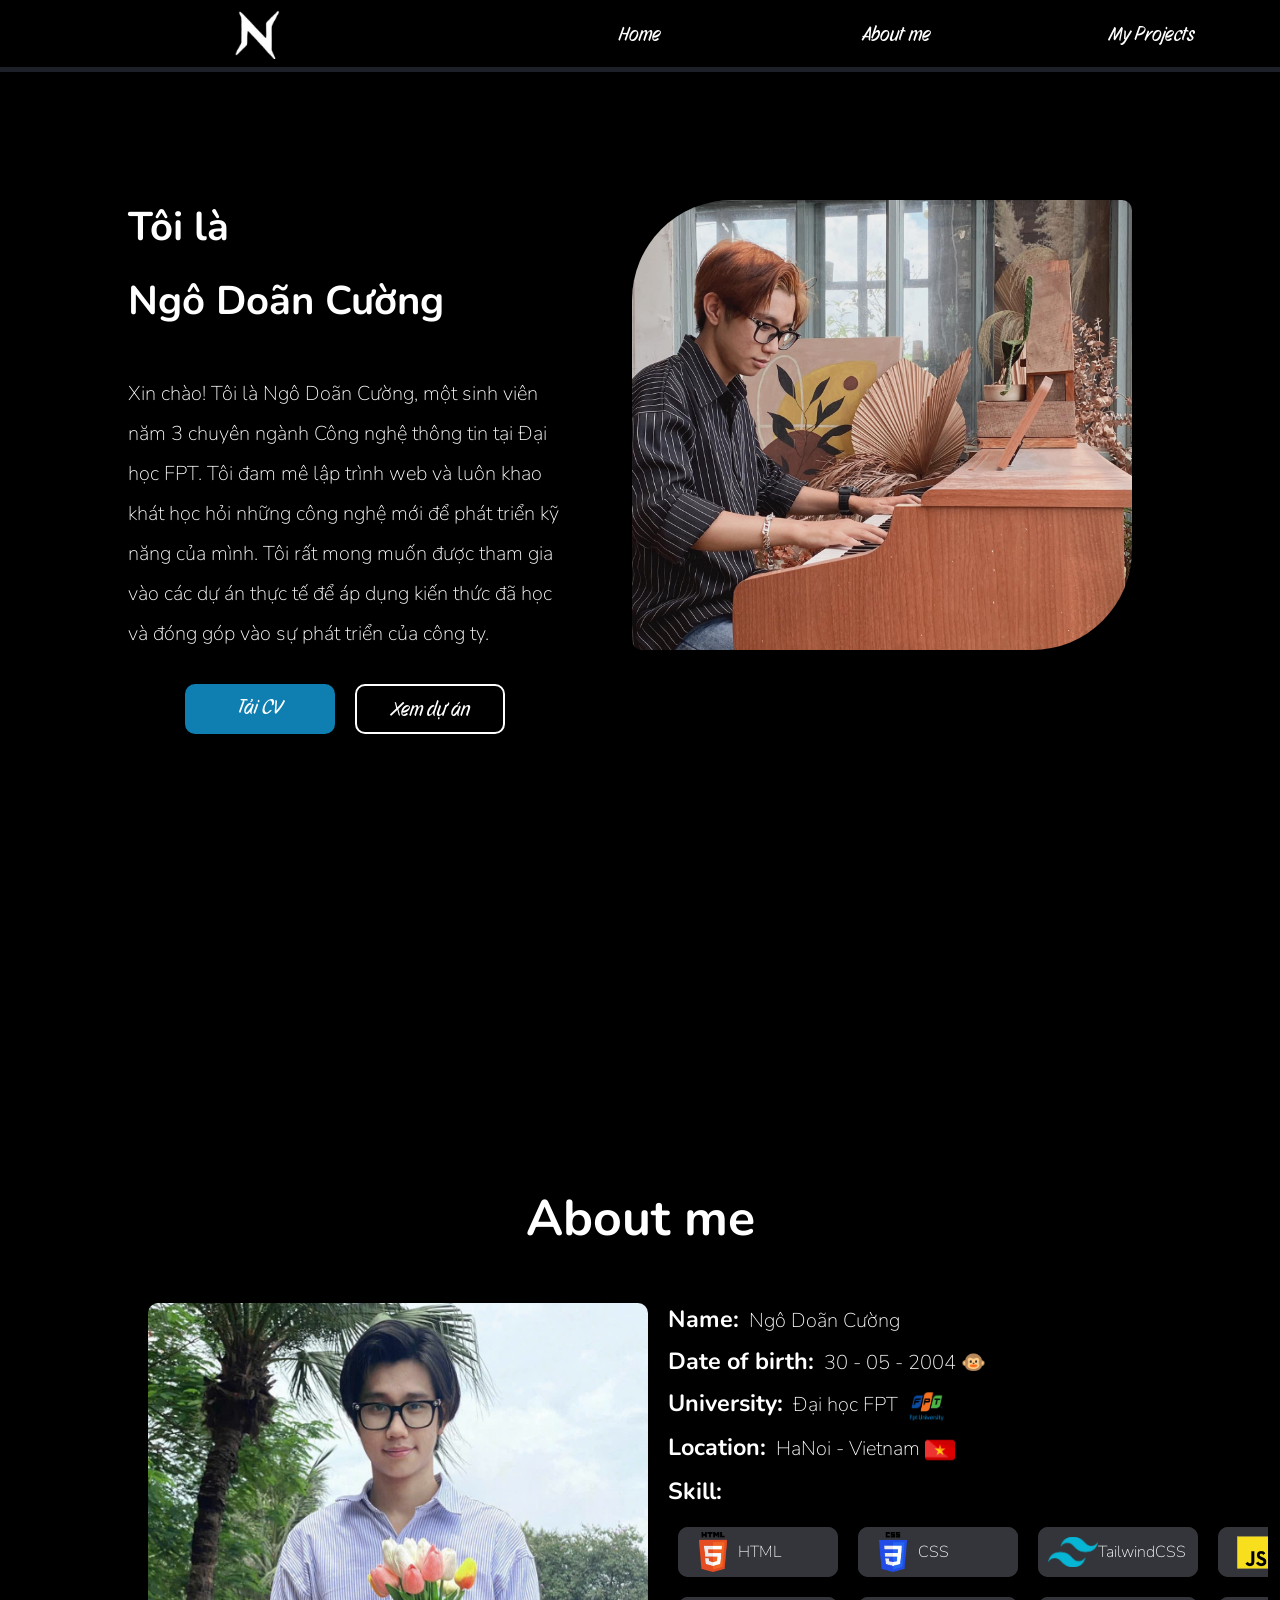
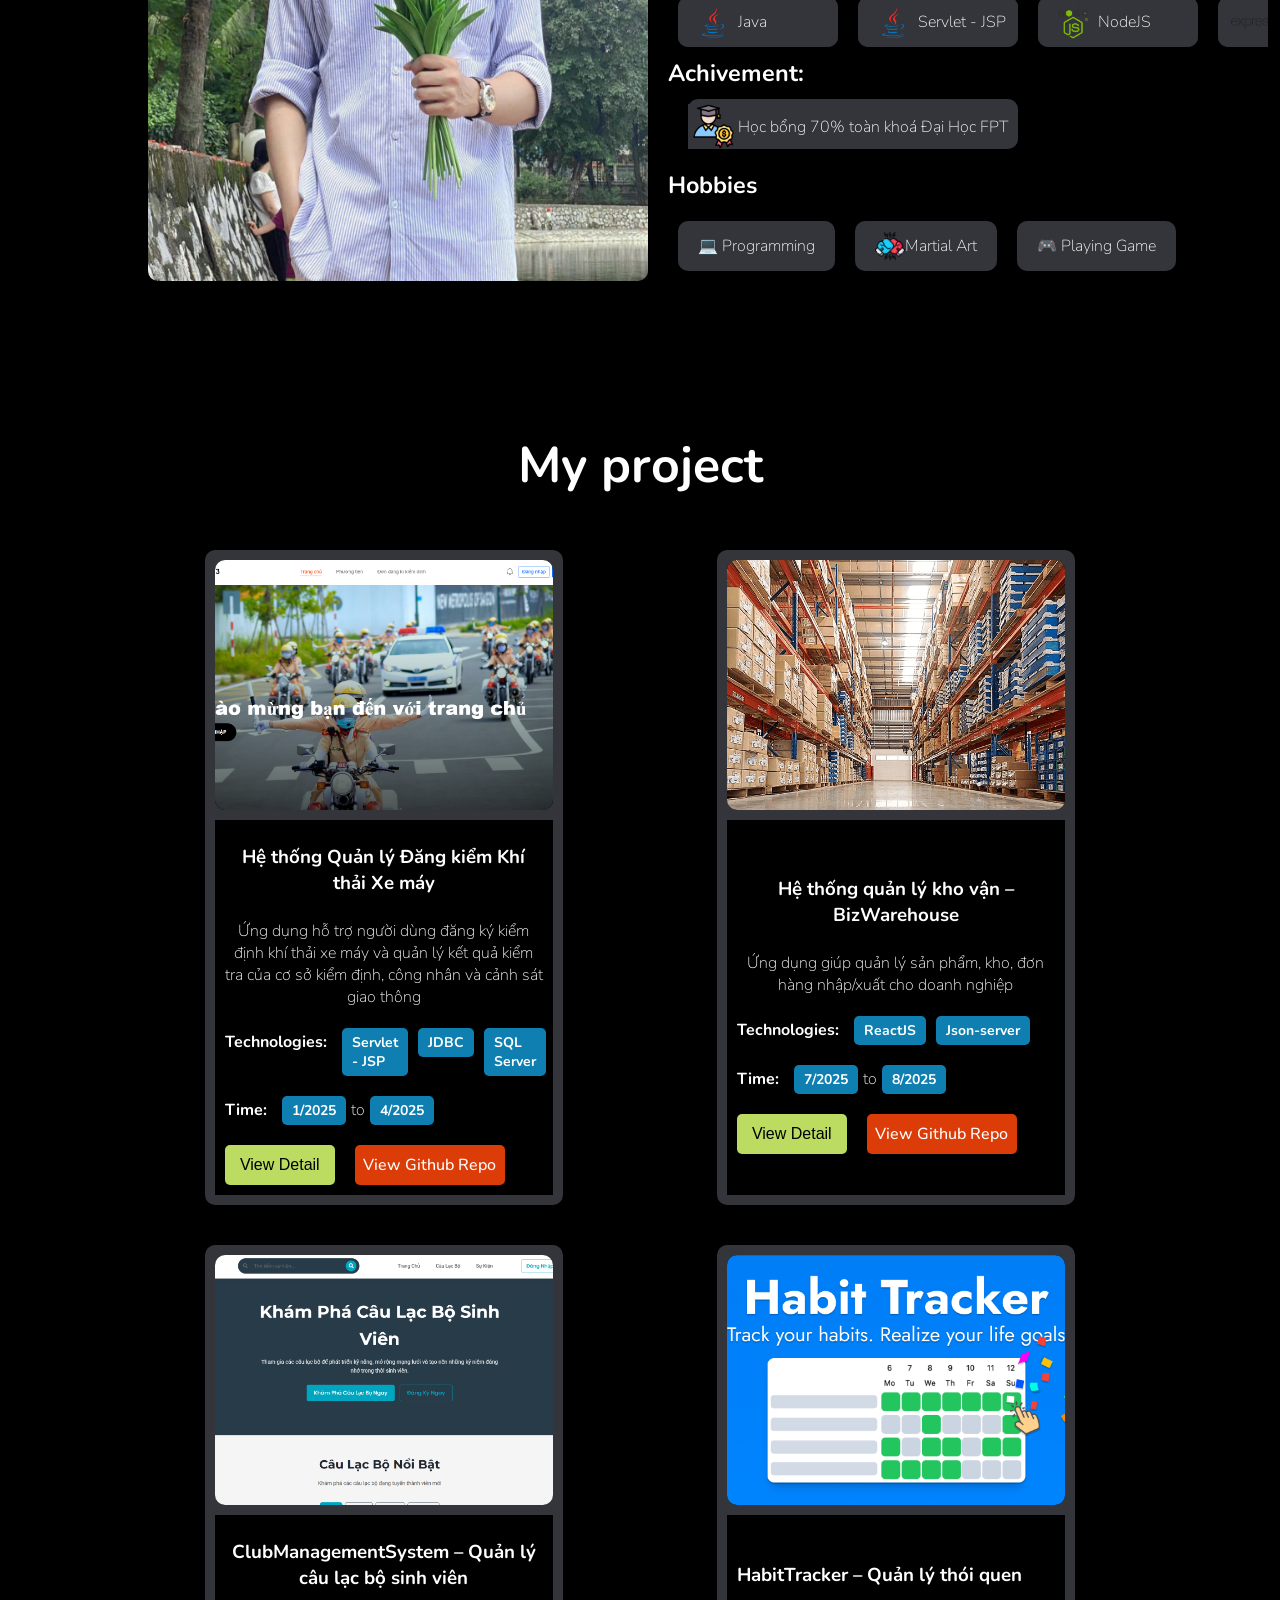
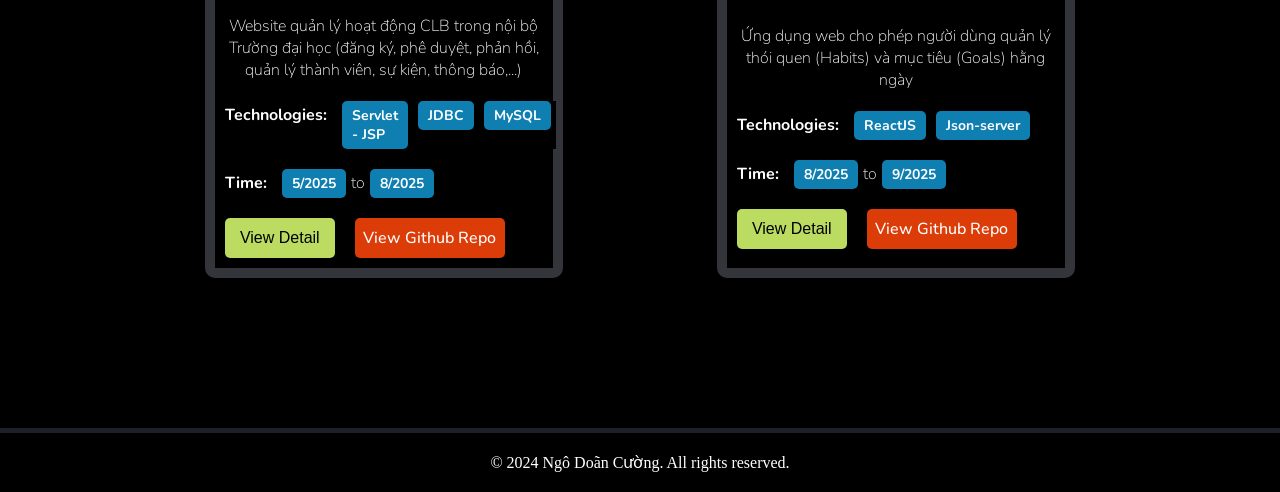
==== commit 5576094e: "DONE: V3 - Sematic HTML" ====
--- a/index.html
+++ b/index.html
@@ -18,8 +18,9 @@
 </head>
 
 <body>
-  <div class="header-container">
-    <div class="header">
+  <!-- HEADER -->
+  <header>
+    <nav class="header">
       <div class="logo">
         <img src="src/images/myLogo.png" alt="My Logo Image" class="logo" />
       </div>
@@ -34,12 +35,14 @@
           My Projects
         </button>
       </nav>
-    </div>
-  </div>
-
-  <div class="body">
+    </nav>
+  </header>
+
+  <!-- MAIN CONTENT -->
+  <main class="body">
     <section class="home" id="home">
       <div class="hero-section">
+        <!-- LEFT CONTENT -->
         <div class="big-hello">
           <h2 class="h2">Tôi là</h2>
           <h2 id="typing-text" class="typing h2"></h2>
@@ -52,230 +55,354 @@
             áp dụng kiến thức đã học và đóng góp vào sự phát triển của công
             ty.
           </p>
+
+
           <div class="CTA_home">
             <div class="primaryButton"><a href="src/images/CV_Resume.pdf" target="_blank" download="">Tải CV</a></div>
-            
+
             <div class="outlineButton"><a href="#my-projects">Xem dự án</a></div>
           </div>
 
         </div>
+        <!-- RIGHT CONTENT : image-->
         <div class="hero-section__img">
           <img src="src/images/myImg_2.jpg" alt="My Image" class="school-img" />
         </div>
       </div>
     </section>
+
+    <!-- ABOUT ME -->
     <section class="about-me" id="about-me">
-      <div class="section__title">About me</div>
+      <h2 class="section__title">About me</h2>
       <div class="about-me__content">
+        <!-- LEFT CONTENT : image-->
         <div class="about-me__content__img">
           <img src="src/images/myImg.jpg" alt="My Image" class="my-img" />
         </div>
+
         <div class="about-me__content__info">
-          <div class="about-me__content__info__element">
-            Name:
+          <!-- General Information -->
+          <div class="about-me__content__info__element general-information">
+            <h3>Name:</h3>
             <span class="zoom-text">Ngô Doãn Cường</span>
           </div>
-          <div class="about-me__content__info__element">
-            Date of birth:
+          <div class="about-me__content__info__element general-information">
+            <h3>Date of birth:</h3>
             <span class="zoom-text">30 - 05 - 2004 🐵</span>
           </div>
-          <div class="about-me__content__info__element">
-            University:
+          <div class="about-me__content__info__element general-information">
+            <h3>University:</h3>
             <span class="zoom-text">Đại học FPT <img src="src/images/icons/fpt-university_icon.png"
                 alt="Đại học FPT"></span>
           </div>
-          <div class="about-me__content__info__element">
-            Location:
+          <div class="about-me__content__info__element general-information">
+            <h3>Location:</h3>
             <span class="zoom-text">
               HaNoi - Vietnam
               <img src="src/images/vietnam.png" alt="vietnameseFlag" class="flag" />
             </span>
           </div>
-          <div class="about-me__content__info__element">Skill:</div>
+
+          <!-- Skills -->
+          <div class="about-me__content__info__element">
+            <h3>Skill:</h3>
+          </div>
           <div class="skills_container">
             <div class="skills-wrapper">
-              <div class="skills-row">
-                <div class="skill">
-                  <img src="./src/images/icons/html_icon.png" alt="html" />
-                  HTML
-                </div>
-                <div class="skill">
-                  <img src="./src/images/icons/css_icon.png" alt="css" /> CSS
-                </div>
-                <div class="skill">
-                  <img src="./src/images/icons/tailwindcss_icon.png" alt="" />
-                  TailwindCSS
-                </div>
-                <div class="skill">
-                  <img src="./src/images/icons/js_icon.png" alt="js" />JavaScript
-                </div>
-                <div class="skill">
-                  <img src="./src/images/icons/reactjs_icon.png" alt="reactjs" />ReactJS
-                </div>
-                <div class="skill">
-                  <img src="src/images/icons/ts_icon.png" alt="ts" />TypeScript
-                </div>
-
-                <div class="skill">
-                  <img src="./src/images/icons/html_icon.png" alt="html" />
-                  HTML
-                </div>
-                <div class="skill">
-                  <img src="./src/images/icons/css_icon.png" alt="css" /> CSS
-                </div>
-                <div class="skill">
-                  <img src="./src/images/icons/tailwindcss_icon.png" alt="" />
-                  TailwindCSS
-                </div>
-                <div class="skill">
-                  <img src="./src/images/icons/js_icon.png" alt="js" />JavaScript
-                </div>
-                <div class="skill">
-                  <img src="./src/images/icons/reactjs_icon.png" alt="reactjs" />ReactJS
-                </div>
-                <div class="skill">
-                  <img src="src/images/icons/ts_icon.png" alt="ts" />TypeScript
-                </div>
-
-                <div class="skill">
-                  <img src="./src/images/icons/html_icon.png" alt="html" />
-                  HTML
-                </div>
-                <div class="skill">
-                  <img src="./src/images/icons/css_icon.png" alt="css" /> CSS
-                </div>
-                <div class="skill">
-                  <img src="./src/images/icons/tailwindcss_icon.png" alt="" />
-                  TailwindCSS
-                </div>
-                <div class="skill">
-                  <img src="./src/images/icons/js_icon.png" alt="js" />JavaScript
-                </div>
-                <div class="skill">
-                  <img src="./src/images/icons/reactjs_icon.png" alt="reactjs" />ReactJS
-                </div>
-                <div class="skill">
-                  <img src="src/images/icons/ts_icon.png" alt="ts" />TypeScript
-                </div>
-
-                <div class="skill">
-                  <img src="./src/images/icons/html_icon.png" alt="html" />
-                  HTML
-                </div>
-                <div class="skill">
-                  <img src="./src/images/icons/css_icon.png" alt="css" /> CSS
-                </div>
-                <div class="skill">
-                  <img src="./src/images/icons/tailwindcss_icon.png" alt="" />
-                  TailwindCSS
-                </div>
-                <div class="skill">
-                  <img src="./src/images/icons/js_icon.png" alt="js" />JavaScript
-                </div>
-                <div class="skill">
-                  <img src="./src/images/icons/reactjs_icon.png" alt="reactjs" />ReactJS
-                </div>
-                <div class="skill">
-                  <img src="src/images/icons/ts_icon.png" alt="ts" />TypeScript
-                </div>
-              </div>
-              <div class="skills-row">
-                <div class="skill">
-                  <img src="src/images/icons/servlet_icon.png" alt="java" />Java
-                </div>
-                <div class="skill">
-                  <img src="src/images/icons/servlet_icon.png" alt="java" />Servlet - JSP
-                </div>
-                <div class="skill">
-                  <img src="src/images/icons/nodejs_icon.png" alt="nodejs" />NodeJS
-                </div>
-                <div class="skill">
-                  <img src="src/images/icons/express_icon.png" alt="express" />ExpressJS
-                </div>
-                <div class="skill">
-                  <img src="src/images/icons/mongoDB_icon.png" alt="mongoDB" />MongoDB
-                </div>
-                <div class="skill">
-                  <img src="src/images/icons/git_icon.png" alt="git" />Git
-                </div>
-                <div class="skill">
-                  <img src="src/images/icons/github_logo.png" alt="github" />GitHub
-                </div>
-
-                <div class="skill">
-                  <img src="src/images/icons/servlet_icon.png" alt="java" />Java
-                </div>
-                <div class="skill">
-                  <img src="src/images/icons/servlet_icon.png" alt="java" />Servlet - JSP
-                </div>
-                <div class="skill">
-                  <img src="src/images/icons/nodejs_icon.png" alt="nodejs" />NodeJS
-                </div>
-                <div class="skill">
-                  <img src="src/images/icons/express_icon.png" alt="express" />ExpressJS
-                </div>
-                <div class="skill">
-                  <img src="src/images/icons/mongoDB_icon.png" alt="mongoDB" />MongoDB
-                </div>
-                <div class="skill">
-                  <img src="src/images/icons/git_icon.png" alt="git" />Git
-                </div>
-                <div class="skill">
-                  <img src="src/images/icons/github_logo.png" alt="github" />GitHub
-                </div>
-
-                <div class="skill">
-                  <img src="src/images/icons/servlet_icon.png" alt="java" />Java
-                </div>
-                <div class="skill">
-                  <img src="src/images/icons/servlet_icon.png" alt="java" />Servlet - JSP
-                </div>
-                <div class="skill">
-                  <img src="src/images/icons/nodejs_icon.png" alt="nodejs" />NodeJS
-                </div>
-                <div class="skill">
-                  <img src="src/images/icons/express_icon.png" alt="express" />ExpressJS
-                </div>
-                <div class="skill">
-                  <img src="src/images/icons/mongoDB_icon.png" alt="mongoDB" />MongoDB
-                </div>
-                <div class="skill">
-                  <img src="src/images/icons/git_icon.png" alt="git" />Git
-                </div>
-                <div class="skill">
-                  <img src="src/images/icons/github_logo.png" alt="github" />GitHub
-                </div>
-
-                <div class="skill">
-                  <img src="src/images/icons/servlet_icon.png" alt="java" />Java
-                </div>
-                <div class="skill">
-                  <img src="src/images/icons/servlet_icon.png" alt="java" />Servlet - JSP
-                </div>
-                <div class="skill">
-                  <img src="src/images/icons/nodejs_icon.png" alt="nodejs" />NodeJS
-                </div>
-                <div class="skill">
-                  <img src="src/images/icons/express_icon.png" alt="express" />ExpressJS
-                </div>
-                <div class="skill">
-                  <img src="src/images/icons/mongoDB_icon.png" alt="mongoDB" />MongoDB
-                </div>
-                <div class="skill">
-                  <img src="src/images/icons/git_icon.png" alt="git" />Git
-                </div>
-                <div class="skill">
-                  <img src="src/images/icons/github_logo.png" alt="github" />GitHub
-                </div>
-              </div>
-            </div>
-          </div>
-          <div class="about-me__content__info__element">Achivement:</div>
+              <!-- ROW 1: Left to Right -->
+              <ul class="skills-row">
+                <li class="skill">
+                  <figure>
+                    <img src="./src/images/icons/html_icon.png" alt="html" />
+                    <figcaption>HTML</figcaption>
+                  </figure>
+                </li>
+                <li class="skill">
+                  <figure>
+                    <img src="./src/images/icons/css_icon.png" alt="css" />
+                    <figcaption>CSS</figcaption>
+                  </figure>
+                </li>
+                <li class="skill">
+                  <figure>
+                    <img src="./src/images/icons/tailwindcss_icon.png" alt="" />
+                    <figcaption>TailwindCSS</figcaption>
+                  </figure>
+                </li>
+                <li class="skill">
+                  <figure>
+                    <img src="./src/images/icons/js_icon.png" alt="js" />
+                    <figcaption>JavaScript</figcaption>
+                  </figure>
+                </li>
+                <li class="skill">
+                  <figure>
+                    <img src="./src/images/icons/reactjs_icon.png" alt="reactjs" />
+                    <figcaption>ReactJS</figcaption>
+                  </figure>
+                </li>
+                <li class="skill">
+                  <figure>
+                    <img src="src/images/icons/ts_icon.png" alt="ts" />
+                    <figcaption>TypeScript</figcaption>
+                  </figure>
+                </li>
+
+                <li class="skill">
+                  <figure>
+                    <img src="./src/images/icons/html_icon.png" alt="html" />
+                    <figcaption>HTML</figcaption>
+                  </figure>
+                </li>
+                <li class="skill">
+                  <figure>
+                    <img src="./src/images/icons/css_icon.png" alt="css" />
+                    <figcaption>CSS</figcaption>
+                  </figure>
+                </li>
+                <li class="skill">
+                  <figure>
+                    <img src="./src/images/icons/tailwindcss_icon.png" alt="" />
+                    <figcaption>TailwindCSS</figcaption>
+                  </figure>
+                </li>
+                <li class="skill">
+                  <figure>
+                    <img src="./src/images/icons/js_icon.png" alt="js" />
+                    <figcaption>JavaScript</figcaption>
+                  </figure>
+                </li>
+                <li class="skill">
+                  <figure>
+                    <img src="./src/images/icons/reactjs_icon.png" alt="reactjs" />
+                    <figcaption>ReactJS</figcaption>
+                  </figure>
+                </li>
+                <li class="skill">
+                  <figure>
+                    <img src="src/images/icons/ts_icon.png" alt="ts" />
+                    <figcaption>TypeScript</figcaption>
+                  </figure>
+                </li>
+
+                <li class="skill">
+                  <figure>
+                    <img src="./src/images/icons/html_icon.png" alt="html" />
+                    <figcaption>HTML</figcaption>
+                  </figure>
+                </li>
+                <li class="skill">
+                  <figure>
+                    <img src="./src/images/icons/css_icon.png" alt="css" />
+                    <figcaption>CSS</figcaption>
+                  </figure>
+                </li>
+                <li class="skill">
+                  <figure>
+                    <img src="./src/images/icons/tailwindcss_icon.png" alt="" />
+                    <figcaption>TailwindCSS</figcaption>
+                  </figure>
+                </li>
+                <li class="skill">
+                  <figure>
+                    <img src="./src/images/icons/js_icon.png" alt="js" />
+                    <figcaption>JavaScript</figcaption>
+                  </figure>
+                </li>
+                <li class="skill">
+                  <figure>
+                    <img src="./src/images/icons/reactjs_icon.png" alt="reactjs" />
+                    <figcaption>ReactJS</figcaption>
+                  </figure>
+                </li>
+                <li class="skill">
+                  <figure>
+                    <img src="src/images/icons/ts_icon.png" alt="ts" />
+                    <figcaption>TypeScript</figcaption>
+                  </figure>
+                </li>
+
+                <li class="skill">
+                  <figure>
+                    <img src="./src/images/icons/html_icon.png" alt="html" />
+                    <figcaption>HTML</figcaption>
+                  </figure>
+                </li>
+                <li class="skill">
+                  <figure>
+                    <img src="./src/images/icons/css_icon.png" alt="css" />
+                    <figcaption>CSS</figcaption>
+                  </figure>
+                </li>
+                <li class="skill">
+                  <figure>
+                    <img src="./src/images/icons/tailwindcss_icon.png" alt="" />
+                    <figcaption>TailwindCSS</figcaption>
+                  </figure>
+                </li>
+                <li class="skill">
+                  <figure>
+                    <img src="./src/images/icons/js_icon.png" alt="js" />
+                    <figcaption>JavaScript</figcaption>
+                  </figure>
+                </li>
+                <li class="skill">
+                  <figure>
+                    <img src="./src/images/icons/reactjs_icon.png" alt="reactjs" />
+                    <figcaption>ReactJS</figcaption>
+                  </figure>
+                </li>
+                <li class="skill">
+                  <figure>
+                    <img src="src/images/icons/ts_icon.png" alt="ts" />
+                    <figcaption>TypeScript</figcaption>
+                  </figure>
+                </li>
+              </ul>
+              <!-- ROW 2: Right to Left -->
+              <ul class="skills-row">
+                <li class="skill">
+                  <figure>
+                    <img src="src/images/icons/servlet_icon.png" alt="java" />
+                    <figcaption>Java</figcaption>
+                  </figure>
+                </li>
+                <li class="skill">
+                  <figure>
+                    <img src="src/images/icons/servlet_icon.png" alt="java" />
+                    <figcaption>Servlet - JSP</figcaption>
+                  </figure>
+                </li>
+                <li class="skill">
+                  <figure>
+                    <img src="src/images/icons/nodejs_icon.png" alt="nodejs" />
+                    <figcaption>NodeJS</figcaption>
+                  </figure>
+                </li>
+                <li class="skill">
+                  <figure>
+                    <img src="src/images/icons/express_icon.png" alt="express" />
+                    <figcaption>ExpressJS</figcaption>
+                  </figure>
+                </li>
+                <li class="skill">
+                  <figure>
+                    <img src="src/images/icons/mongoDB_icon.png" alt="mongoDB" />
+                    <figcaption>MongoDB</figcaption>
+                  </figure>
+                </li>
+                <li class="skill">
+                  <figure>
+                    <img src="src/images/icons/git_icon.png" alt="git" />
+                    <figcaption>Git</figcaption>
+                  </figure>
+                </li>
+                <li class="skill">
+                  <figure>
+                    <img src="src/images/icons/github_logo.png" alt="github" />
+                    <figcaption>GitHub</figcaption>
+                  </figure>
+                </li>
+
+                <li class="skill">
+                  <figure>
+                    <img src="src/images/icons/servlet_icon.png" alt="java" />
+                    <figcaption>Java</figcaption>
+                  </figure>
+                </li>
+                <li class="skill">
+                  <figure>
+                    <img src="src/images/icons/servlet_icon.png" alt="java" />
+                    <figcaption>Servlet - JSP</figcaption>
+                  </figure>
+                </li>
+                <li class="skill">
+                  <figure>
+                    <img src="src/images/icons/nodejs_icon.png" alt="nodejs" />
+                    <figcaption>NodeJS</figcaption>
+                  </figure>
+                </li>
+                <li class="skill">
+                  <figure>
+                    <img src="src/images/icons/express_icon.png" alt="express" />
+                    <figcaption>ExpressJS</figcaption>
+                  </figure>
+                </li>
+                <li class="skill">
+                  <figure>
+                    <img src="src/images/icons/mongoDB_icon.png" alt="mongoDB" />
+                    <figcaption>MongoDB</figcaption>
+                  </figure>
+                </li>
+                <li class="skill">
+                  <figure>
+                    <img src="src/images/icons/git_icon.png" alt="git" />
+                    <figcaption>Git</figcaption>
+                  </figure>
+                </li>
+                <li class="skill">
+                  <figure>
+                    <img src="src/images/icons/github_logo.png" alt="github" />
+                    <figcaption>GitHub</figcaption>
+                  </figure>
+                </li>
+
+                <li class="skill">
+                  <figure>
+                    <img src="src/images/icons/servlet_icon.png" alt="java" />
+                    <figcaption>Java</figcaption>
+                  </figure>
+                </li>
+                <li class="skill">
+                  <figure>
+                    <img src="src/images/icons/servlet_icon.png" alt="java" />
+                    <figcaption>Servlet - JSP</figcaption>
+                  </figure>
+                </li>
+                <li class="skill">
+                  <figure>
+                    <img src="src/images/icons/nodejs_icon.png" alt="nodejs" />
+                    <figcaption>NodeJS</figcaption>
+                  </figure>
+                </li>
+                <li class="skill">
+                  <figure>
+                    <img src="src/images/icons/express_icon.png" alt="express" />
+                    <figcaption>ExpressJS</figcaption>
+                  </figure>
+                </li>
+                <li class="skill">
+                  <figure>
+                    <img src="src/images/icons/mongoDB_icon.png" alt="mongoDB" />
+                    <figcaption>MongoDB</figcaption>
+                  </figure>
+                </li>
+                <li class="skill">
+                  <figure>
+                    <img src="src/images/icons/git_icon.png" alt="git" />
+                    <figcaption>Git</figcaption>
+                  </figure>
+                </li>
+                <li class="skill">
+                  <figure>
+                    <img src="src/images/icons/github_logo.png" alt="github" />
+                    <figcaption>GitHub</figcaption>
+                  </figure>
+                </li>
+              </ul>
+            </div>
+          </div>
+          <!-- Achivement and Habits -->
+          <section class="about-me__content__info__element">
+            <h3>Achivement:</h3>
+          </section>
           <div class="about-me__achivement__element">
             <img src="src/images/icons/schoolarship.png" alt="schoolarship" class="schoolarship">
             <span>Học bổng 70% toàn khoá Đại Học FPT</span>
           </div>
-          <div class="about-me__content__info__element">Hobbies</div>
+          <section class="about-me__content__info__element">
+            <h3>Hobbies</h3>
+          </section>
           <div class="about-me__hobbies">
             <div class="about-me__hobby">
               <span>💻 Programming</span>
@@ -287,13 +414,12 @@
             <div class="about-me__hobby">
               <span>🎮 Playing Game</span>
             </div>
-
-
           </div>
         </div>
     </section>
+    <!-- MY PROJECTS -->
     <section class="my-projects" id="my-projects">
-      <div class="section__title">My project</div>
+      <h2 class="section__title">My project</h2>
       <div class="myProjects__container">
 
         <!-- Project 1 -->
@@ -403,221 +529,179 @@
 
       </div>
     </section>
-
-  </div>
-
-  <div class="footer">
+    </div>
+
+    <!-- The Modal for Project 1 -->
+    <div id="modal-project_1_container">
+      <section class="modal-content" id="modal-project_1" role="dialog" aria-modal="true"
+        aria-labelledby="modal-project_1_title">
+        <span class="close"
+          onclick="document.getElementById('modal-project_1').style.display='none';document.getElementById('modal-project_1_container').style.display='none';">&times;</span>
+        <h2 class="modal_title" id="modal-project_1_title">Hệ thống Quản lý Đăng kiểm Khí thải Xe máy</h2>
+        <p>
+          Ứng dụng hỗ trợ người dùng đăng ký kiểm định khí thải xe máy và quản lý kết quả kiểm tra của cơ sở kiểm
+          định, công nhân và cảnh sát giao thông
+        </p>
+        <h3>Features:</h3>
+        <ul>
+          <li>Người dùng có thể đăng ký kiểm định khí thải xe máy</li>
+          <li>Cơ sở kiểm định có thể quản lý các đăng ký và kết quả kiểm tra</li>
+          <li>Công nhân có thể thực hiện kiểm tra và cập nhật kết quả</li>
+          <li>Cảnh sát giao thông có thể xem kết quả kiểm tra của các xe máy</li>
+        </ul>
+        <h3>Technologies Used:</h3>
+        <ul>
+          <li>Servlet - JSP</li>
+          <li>JDBC</li>
+          <li>SQL Server</li>
+        </ul>
+        <h3>Duration:</h3>
+        <p>January 2025 - April 2025</p>
+        <h3>Team Members: 3 members</h3>
+        <h3>Role: Tech Lead & Leader</h3>
+        <ul>
+          <li>Làm trưởng nhóm: chia công việc, vẽ luồng hoạt động chương trình
+          </li>
+          <li>Phân tích và chỉnh sửa cơ sở dữ liệu (thêm logic ràng buộc và chuẩn hóa)</li>
+          <li>Xây dựng các chức năng backend đầu tiên như đăng nhập, quản lý đăng ký xe, kiểm tra khí thải</li>
+          <li>Áp dụng kiến trúc MVC và viết các filter phân quyền cho các vai trò</li>
+        </ul>
+        <h3>What I Learned</h3>
+        <p>Là dự án đầu tiên giúp làm quen với cách backend vận hành, thao tác với DB, và phối hợp nhóm</p>
+      </section>
+    </div>
+
+    <!-- The Modal for Project 2 -->
+    <div id="modal-project_2_container">
+      <section class="modal-content" id="modal-project_2" role="dialog" aria-modal="true"
+        aria-labelledby="modal-project_2_title">
+        <span class="close"
+          onclick="document.getElementById('modal-project_2').style.display='none';document.getElementById('modal-project_2_container').style.display='none';">&times;</span>
+        <h2 class="modal_title" id="modal-project_2_title">Hệ thống quản lý kho vận</h2>
+        <p>
+          Ứng dụng giúp quản lý sản phẩm, kho, đơn hàng nhập/xuất cho doanh nghiệp. Đồng thời giúp các nhà buôn bán nhỏ
+          lẻ
+          có thể tiếp cận mua hàng với nguồn hàng có giá gốc từ kho doanh nghiệp
+        </p>
+        <h3>Features:</h3>
+        <ul>
+          <li>Người dùng đăng ký tài khoản và mua hàng với số lượng lớn</li>
+          <li>Kho hàng có thể quản đơn các đơn nhập/xuất hàng và các hàng tồn trong khoá</li>
+          <li>Nhân viên có thể quản lý - báo cáo lại tình hình nhập xuất hàng trong kho</li>
+        </ul>
+        <h3>Technologies Used:</h3>
+        <ul>
+          <li>ReactJS</li>
+          <li>JSON-SERVER</li>
+        </ul>
+        <h3>Duration:</h3>
+        <p>July 2025 - August 2025</p>
+        <h3>Team Members: 6 members</h3>
+        <h3>Role: Leader</h3>
+        <ul>
+          <li>Làm trưởng nhóm: chia công việc
+          </li>
+          <li>Thực hiện các chức năng liên quan đến người dùng mua sỉ/buôn</li>
+          <li>Thiết kế Database</li>
+        </ul>
+        <h3>What I Learned</h3>
+        <p>Là dự án đầu tiên sử dụng ReactJS nên đã đem lại cho tôi kinh nghiệm và hiểu biết cơ bản khi làm việc với
+          ReactJS</p>
+      </section>
+    </div>
+
+    <!-- The Modal for Project 3 -->
+    <div id="modal-project_3_container">
+      <section class="modal-content" id="modal-project_3" role="dialog" aria-modal="true"
+        aria-labelledby="modal-project_3_title">
+        <span class="close"
+          onclick="document.getElementById('modal-project_3').style.display='none';document.getElementById('modal-project_3_container').style.display='none';">&times;</span>
+        <h2 class="modal_title" id="modal-project_3_title">ClubManagementSystem – Quản lý câu lạc bộ sinh viên</h2>
+        <p>
+          Ứng dụng giúp nhà trường và các câu lạc quản lý câu lạc bộ trong nội bộ Trường đại học: đăng ký câu lạc bộ,
+          phê
+          duyệt, phản hồi, quản lý thành viên, đăng ký tổ chức sự kiện, thông báo lịch họp, nhắc nhở deadline,...
+        </p>
+        <h3>Features:</h3>
+        <ul>
+          <li>Nhà trường có thể duyệt để các yêu cầu tạo các Câu lạc bộ, tổ chức sự kiện nội bộ/ngoài trường</li>
+          <li>Câu lạc bộ sẽ có chia ra các chức năng như: Chủ nhiệm có thể quản lý thành viên, tạo - giao nhiệm vụ cho
+            thành viên trong sự kiện, tổ chức cuộc họp, quản lý thành viên, tạo báo cáo hẳng kỳ gửi cho nhà trường ...;
+            Thành viên có thể đăng ký hoạt động trong kỳ, đăng ký tham gia sự kiện nội bộ trong câu lạc bộ</li>
+          <li>Người dùng có thể đăng ký tham gia sự kiện, câu lạc bộ, xem thông tin các câu lạc bộ,....</li>
+        </ul>
+        <h3>Technologies Used:</h3>
+        <ul>
+          <li>Servlet - JSP</li>
+          <li>JDBC</li>
+          <li>MySQL</li>
+        </ul>
+        <h3>Duration:</h3>
+        <p>May 2025 - August 2025</p>
+        <h3>Team Members: 6 members</h3>
+        <h3>Role: Leader</h3>
+        <ul>
+          <li>Làm trưởng nhóm: chia công việc</li>
+          <li>Thiết kế kiến trúc backend, phân quyền người dùng (Sinh Viên, chủ nhiệm, IC, trưởng ban)</li>
+          <li>Làm việc với JSP để xây dựng giao diện động theo role</li>
+          <li>Viết các luồng Servlet xử lý logic: xét duyệt CLB, lịch sử hoạt động,...</li>
+          <li>Phân tích các luồng chương trình, các chức năng cho các thành viên</li>
+          <li>Quản lý merge code cho dự án</li>
+        </ul>
+        <h3>What I Learned</h3>
+        <p>Là dự án lớn với đòi hỏi nghiệp vụ cao. Qua đó có thể học hỏi thêm về các vận hành/làm 1 dự án thực tế, có
+          thêm
+          kiến thức về viết tài liệu RDS, SRS...</p>
+      </section>
+    </div>
+
+    <!-- The Modal for Project 4 -->
+    <div id="modal-project_4_container">
+      <section class="modal-content" id="modal-project_4" role="dialog" aria-modal="true"
+        aria-labelledby="modal-project_4_title">
+        <span class="close"
+          onclick="document.getElementById('modal-project_4').style.display='none';document.getElementById('modal-project_4_container').style.display='none';">&times;</span>
+        <h2 class="modal_title" id="modal-project_4_title">HabitTracker – Quản lý thói quen</h2>
+        <p>
+          Ứng dụng giúp người dùng quản lý thói quen (Habits) và mục tiêu (Goals) hằng ngày, giúp cải thiện và xây dựng
+          những thói quen tốt hơn, nâng cao hiệu suất làm việc và chất lượng cuộc sống.
+        </p>
+        <h3>Features:</h3>
+        <ul>
+          <li>Người dùng có thể xem các thói quen, tạo các thói quen đa dạng về tần suất</li>
+          <li>Người dùng có thể tạo các mục tiêu dài hạn: gồm 2 loại mục tiêu đó là manual và auto, giúp đa dạng hoá
+            cách
+            thức thực hiện mục tiêu dài hàn</li>
+          <li>Người dùng có thể checkin các thói quen hàng ngày, nhận được thông báo các thói quen trong 2 giờ sắp tới.
+            Đối với thói quen nằm trong Mục tiêu, thói quen sẽ nằm trong cụm mục tiêu đó, giúp cho người dùng dễ dàng
+            theo
+            dõi mục tiêp</li>
+        </ul>
+        <h3>Technologies Used:</h3>
+        <ul>
+          <li>Servlet - JSP</li>
+          <li>JDBC</li>
+          <li>MySQL</li>
+        </ul>
+        <h3>Duration:</h3>
+        <p>May 2025 - August 2025</p>
+        <h3>Team Members: 6 members</h3>
+        <h3>Role: Member</h3>
+        <ul>
+          <li>Làm chức năng tạo, xem, sửa, xoá Mục tiêu, chia mục tiêu ra thành các loại, từ đó giúp người dùng sử dụng
+            tối ưu hơn</li>
+
+        </ul>
+      </section>
+    </div>
+  </main>
+
+  <!-- FOOTER -->
+  <footer class="footer">
     <p>© 2024 Ngô Doãn Cường. All rights reserved.</p>
-  </div>
-
-  <!-- The Modal for Project 1 -->
-  <div id="modal-project_1_container">
-    <div class="modal-content" id="modal-project_1">
-      <span class="close"
-        onclick="document.getElementById('modal-project_1').style.display='none';document.getElementById('modal-project_1_container').style.display='none';">&times;</span>
-      <h2 class="modal_title">Hệ thống Quản lý Đăng kiểm Khí thải Xe máy</h2>
-      <p>
-        Ứng dụng hỗ trợ người dùng đăng ký kiểm định khí thải xe máy và quản lý kết quả kiểm tra của cơ sở kiểm
-        định, công nhân và cảnh sát giao thông
-      </p>
-      <h3>Features:</h3>
-      <ul>
-        <li>Người dùng có thể đăng ký kiểm định khí thải xe máy</li>
-        <li>Cơ sở kiểm định có thể quản lý các đăng ký và kết quả kiểm tra</li>
-        <li>Công nhân có thể thực hiện kiểm tra và cập nhật kết quả</li>
-        <li>Cảnh sát giao thông có thể xem kết quả kiểm tra của các xe máy</li>
-      </ul>
-      <h3>Technologies Used:</h3>
-      <ul>
-        <li>Servlet - JSP</li>
-        <li>JDBC</li>
-        <li>SQL Server</li>
-      </ul>
-      <h3>Duration:</h3>
-      <p>January 2025 - April 2025</p>
-      <h3>Team Members: 3 members</h3>
-      <h3>Role: Tech Lead & Leader</h3>
-      <ul>
-        <li>Làm trưởng nhóm: chia công việc, vẽ luồng hoạt động chương trình
-        </li>
-        <li>Phân tích và chỉnh sửa cơ sở dữ liệu (thêm logic ràng buộc và chuẩn hóa)</li>
-        <li>Xây dựng các chức năng backend đầu tiên như đăng nhập, quản lý đăng ký xe, kiểm tra khí thải</li>
-        <li>Áp dụng kiến trúc MVC và viết các filter phân quyền cho các vai trò</li>
-      </ul>
-      <h3>What I Learned</h3>
-      <p>Là dự án đầu tiên giúp làm quen với cách backend vận hành, thao tác với DB, và phối hợp nhóm</p>
-    </div>
-  </div>
-
-  <!-- The Modal for Project 2 -->
-  <div id="modal-project_2_container">
-    <div class="modal-content" id="modal-project_2">
-      <span class="close"
-        onclick="document.getElementById('modal-project_2').style.display='none';document.getElementById('modal-project_2_container').style.display='none';">&times;</span>
-      <h2 class="modal_title">Hệ thống quản lý kho vận</h2>
-      <p>
-        Ứng dụng giúp quản lý sản phẩm, kho, đơn hàng nhập/xuất cho doanh nghiệp. Đồng thời giúp các nhà buôn bán nhỏ lẻ
-        có thể tiếp cận mua hàng với nguồn hàng có giá gốc từ kho doanh nghiệp
-      </p>
-      <h3>Features:</h3>
-      <ul>
-        <li>Người dùng đăng ký tài khoản và mua hàng với số lượng lớn</li>
-        <li>Kho hàng có thể quản đơn các đơn nhập/xuất hàng và các hàng tồn trong khoá</li>
-        <li>Nhân viên có thể quản lý - báo cáo lại tình hình nhập xuất hàng trong kho</li>
-      </ul>
-      <h3>Technologies Used:</h3>
-      <ul>
-        <li>ReactJS</li>
-        <li>JSON-SERVER</li>
-      </ul>
-      <h3>Duration:</h3>
-      <p>July 2025 - August 2025</p>
-      <h3>Team Members: 6 members</h3>
-      <h3>Role: Leader</h3>
-      <ul>
-        <li>Làm trưởng nhóm: chia công việc
-        </li>
-        <li>Thực hiện các chức năng liên quan đến người dùng mua sỉ/buôn</li>
-        <li>Thiết kế Database</li>
-      </ul>
-      <h3>What I Learned</h3>
-      <p>Là dự án đầu tiên sử dụng ReactJS nên đã đem lại cho tôi kinh nghiệm và hiểu biết cơ bản khi làm việc với
-        ReactJS</p>
-    </div>
-  </div>
-
-  <!-- The Modal for Project 3 -->
-  <div id="modal-project_3_container">
-    <div class="modal-content" id="modal-project_3">
-      <span class="close"
-        onclick="document.getElementById('modal-project_3').style.display='none';document.getElementById('modal-project_3_container').style.display='none';">&times;</span>
-      <h2 class="modal_title">ClubManagementSystem – Quản lý câu lạc bộ sinh viên</h2>
-      <p>
-        Ứng dụng giúp nhà trường và các câu lạc quản lý câu lạc bộ trong nội bộ Trường đại học: đăng ký câu lạc bộ, phê
-        duyệt, phản hồi, quản lý thành viên, đăng ký tổ chức sự kiện, thông báo lịch họp, nhắc nhở deadline,...
-      </p>
-      <h3>Features:</h3>
-      <ul>
-        <li>Nhà trường có thể duyệt để các yêu cầu tạo các Câu lạc bộ, tổ chức sự kiện nội bộ/ngoài trường</li>
-        <li>Câu lạc bộ sẽ có chia ra các chức năng như: Chủ nhiệm có thể quản lý thành viên, tạo - giao nhiệm vụ cho
-          thành viên trong sự kiện, tổ chức cuộc họp, quản lý thành viên, tạo báo cáo hẳng kỳ gửi cho nhà trường ...;
-          Thành viên có thể đăng ký hoạt động trong kỳ, đăng ký tham gia sự kiện nội bộ trong câu lạc bộ</li>
-        <li>Người dùng có thể đăng ký tham gia sự kiện, câu lạc bộ, xem thông tin các câu lạc bộ,....</li>
-      </ul>
-      <h3>Technologies Used:</h3>
-      <ul>
-        <li>Servlet - JSP</li>
-        <li>JDBC</li>
-        <li>MySQL</li>
-      </ul>
-      <h3>Duration:</h3>
-      <p>May 2025 - August 2025</p>
-      <h3>Team Members: 6 members</h3>
-      <h3>Role: Leader</h3>
-      <ul>
-        <li>Làm trưởng nhóm: chia công việc</li>
-        <li>Thiết kế kiến trúc backend, phân quyền người dùng (Sinh Viên, chủ nhiệm, IC, trưởng ban)</li>
-        <li>Làm việc với JSP để xây dựng giao diện động theo role</li>
-        <li>Viết các luồng Servlet xử lý logic: xét duyệt CLB, lịch sử hoạt động,...</li>
-        <li>Phân tích các luồng chương trình, các chức năng cho các thành viên</li>
-        <li>Quản lý merge code cho dự án</li>
-      </ul>
-      <h3>What I Learned</h3>
-      <p>Là dự án lớn với đòi hỏi nghiệp vụ cao. Qua đó có thể học hỏi thêm về các vận hành/làm 1 dự án thực tế, có thêm
-        kiến thức về viết tài liệu RDS, SRS...</p>
-    </div>
-  </div>
-
-  <!-- The Modal for Project 4 -->
-  <div id="modal-project_4_container">
-    <div class="modal-content" id="modal-project_4">
-      <span class="close"
-        onclick="document.getElementById('modal-project_4').style.display='none';document.getElementById('modal-project_4_container').style.display='none';">&times;</span>
-      <h2 class="modal_title">HabitTracker – Quản lý thói quen</h2>
-      <p>
-        Ứng dụng giúp người dùng quản lý thói quen (Habits) và mục tiêu (Goals) hằng ngày, giúp cải thiện và xây dựng
-        những thói quen tốt hơn, nâng cao hiệu suất làm việc và chất lượng cuộc sống.
-      </p>
-      <h3>Features:</h3>
-      <ul>
-        <li>Người dùng có thể xem các thói quen, tạo các thói quen đa dạng về tần suất</li>
-        <li>Người dùng có thể tạo các mục tiêu dài hạn: gồm 2 loại mục tiêu đó là manual và auto, giúp đa dạng hoá cách
-          thức thực hiện mục tiêu dài hàn</li>
-        <li>Người dùng có thể checkin các thói quen hàng ngày, nhận được thông báo các thói quen trong 2 giờ sắp tới.
-          Đối với thói quen nằm trong Mục tiêu, thói quen sẽ nằm trong cụm mục tiêu đó, giúp cho người dùng dễ dàng theo
-          dõi mục tiêp</li>
-      </ul>
-      <h3>Technologies Used:</h3>
-      <ul>
-        <li>Servlet - JSP</li>
-        <li>JDBC</li>
-        <li>MySQL</li>
-      </ul>
-      <h3>Duration:</h3>
-      <p>May 2025 - August 2025</p>
-      <h3>Team Members: 6 members</h3>
-      <h3>Role: Member</h3>
-      <ul>
-        <li>Làm chức năng tạo, xem, sửa, xoá Mục tiêu, chia mục tiêu ra thành các loại, từ đó giúp người dùng sử dụng
-          tối ưu hơn</li>
-
-      </ul>
-    </div>
-  </div>
+  </footer>
+
+  <script src="src/js/main.js"></script>
 </body>
-<script>
-  function scrollToSection(id) {
-    const section = document.getElementById(id);
-    section.scrollIntoView({ behavior: "smooth" });
-  }
-</script>
-<script>
-  const texts = [
-    "Ngô Doãn Cường",
-    "Thực tập sinh tại H2Q Solution",
-    "Front End Developer",
-  ];
-
-  const typingElement = document.getElementById("typing-text");
-  let textIndex = 0;
-  let charIndex = 0;
-  let isDeleting = false;
-
-  function typeEffect() {
-    let currentText = texts[textIndex];
-
-    if (isDeleting) {
-      typingElement.textContent = currentText.substring(0, charIndex--);
-    } else {
-      typingElement.textContent = currentText.substring(0, charIndex++);
-    }
-
-    if (isDeleting && charIndex < 0) {
-      isDeleting = false;
-      textIndex = (textIndex + 1) % texts.length;
-    }
-
-    if (!isDeleting && charIndex === currentText.length + 1) {
-      isDeleting = true;
-      setTimeout(typeEffect, 1000); // dừng 1s trước khi xoá
-      return;
-    }
-
-    let speed = isDeleting ? 80 : 120;
-    setTimeout(typeEffect, speed);
-  }
-
-  // Bắt đầu chạy
-  typeEffect();
-
-  function handleClickOpen(modalId) {
-    const modal = document.getElementById(modalId);
-    const modalContainer = document.getElementById(modalId + "_container");
-    if (modal) {
-      modal.style.display = "block";
-      modalContainer.style.display = "block";
-    }
-  }
-</script>
 
 </html>
--- a/src/css/style.css
+++ b/src/css/style.css
@@ -173,18 +173,38 @@
   flex-wrap: nowrap;
   width: 100%;
   width: max-content;
+  list-style-type: none;
 }
 .skill {
-  display: flex;
-  justify-content: start;
   margin: 10px;
-  align-items: center;
+  
   background-color: #33353aff;
   width: 160px;
   height: 50px;
-  padding: 20px 10px;
+  
   cursor: pointer;
   transition: transform 0.3s ease-in-out;
+
+  & li {
+    display: flex;
+    flex-direction: row;
+    justify-content: start;
+    align-items: center;
+  }
+
+  & figure {
+    padding: 5px 10px;
+    border-radius: 10px;
+    display: flex;
+    flex-direction: row;
+    justify-content: start;
+    align-items: center;
+    background-color: #33353aff;
+  }
+
+  & figure figcaption {
+    background-color: #33353aff;
+  }
 
   border-radius: 10px;
   & img {
@@ -532,4 +552,11 @@
   justify-content: center;
   gap: 20px;
   margin-top: 30px;
+}
+.general-information {
+  display: flex;
+  align-items: baseline;
+}
+.general-information span {
+  margin-left: 10px;
 }
